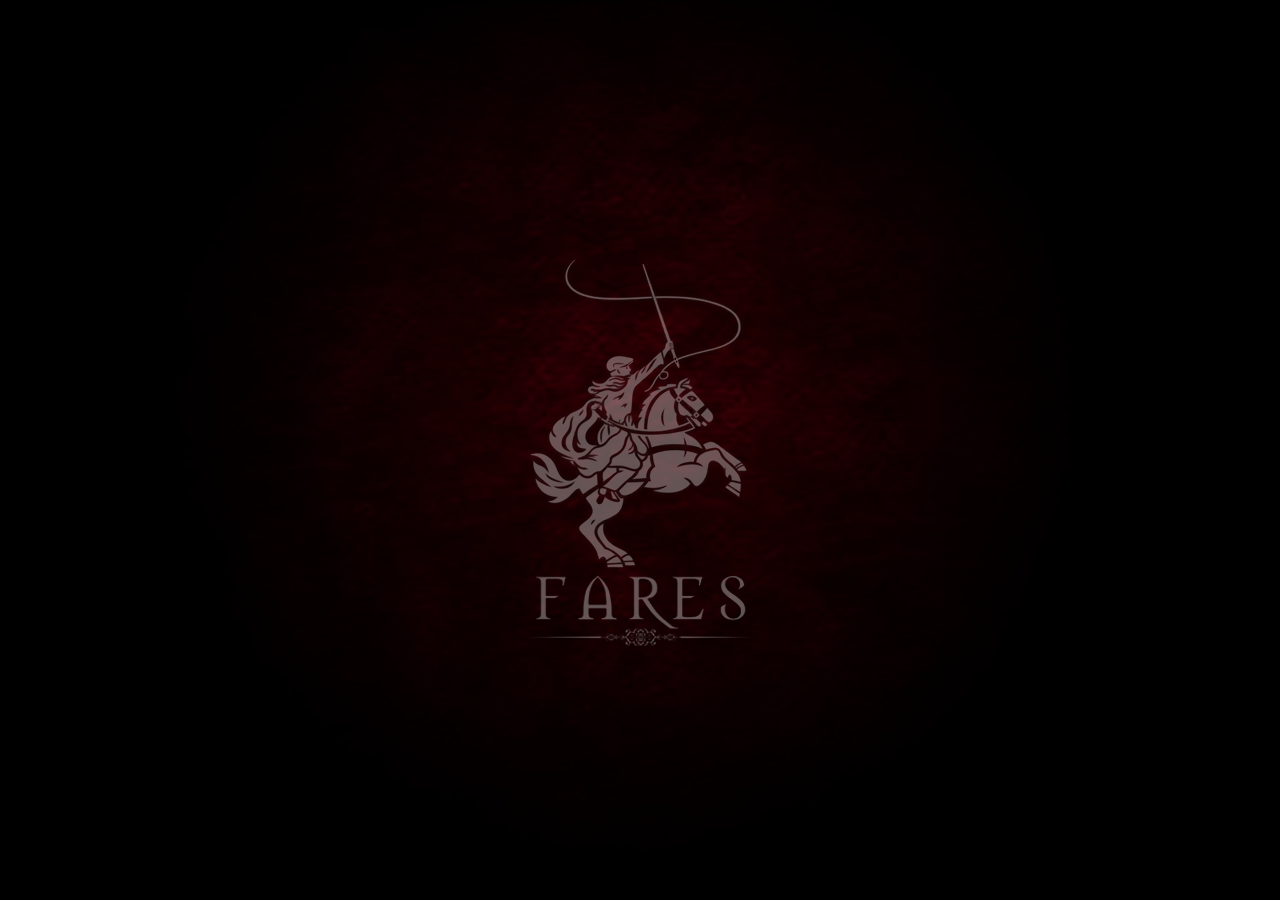
==== couture/index.html @ aa1f317e "Correct capitalization of "Collection" in navigation links for consistency" ====
<!DOCTYPE html>
<html lang="fr">
  <head>
    <meta charset="utf-8" />
    <title>Fares : Costume sur mesure</title>
    <meta
      name="description"
      content="Fares est un réseau d’artisans. Il confectionne, distribue des articles sur mesure et prêt-à-porter, moyen-haut de gamme."
    />
    <meta
      name="keywords"
      content="Fares, Costume, couture, réseau d’artisans, articles sur mesure, prêt-à-porter, moyen-haut de gamme."
    />
    <meta name="viewport" content="width=device-width, initial-scale=1.0" />

    <link rel="preload" as="image" href="assets/img/loading-1.png" />
    <link rel="preload" as="image" href="assets/img/bg.png" />
    <link href="assets/css/google.css" rel="stylesheet" type="text/css" />
    <link rel="shortcut icon" href="favicon.ico" type="image/x-icon" />
    <link rel="icon" href="favicon.ico" type="image/x-icon" />

    <!-- Feuilles des widgets tiers d'abord : styles.css est la feuille du
         site et doit pouvoir les surcharger (modales reveal responsives,
         marge du lecteur circulaire) sans jouer sur la specificite. -->
    <link rel="stylesheet" href="assets/js/reveal.css" />
    <link rel="stylesheet" href="assets/circleplayer/circle.skin/circle.player.css" />
    <link rel="stylesheet" href="assets/css/styles.css" />
    <noscript><style>html{background:#000 url("assets/img/bg.png");background-position:50% top;background-repeat:no-repeat;}.loading{display:none;}#test{opacity:1;}#magazine{opacity:1;}</style></noscript>
  </head>

  <body>
    <div class="loading">
      <img src="assets/img/loading-2.png" width="232" alt="" />
    </div>

    <div id="book-stage">
    <div id="magazine" class="centerStart">
      <div class="cover hard"></div>

      <!-- Inside of the front cover: keep it rigid when the book closes. -->
      <div id="page3" class="page page_g hard">
        <div class="ouvrir"></div>
      </div>

      <div id="page4" class="page page_d">
        <div class="dedicase">
          <p>
            “Je remercie l’équipe et les artisans, sans qui rien ne serait possible,
            dédie ce projet à mon fils Fares, à ma famille et une pensée toute
            particulière à ma mère pour son soutien moral tout au long de sa
            création”
            <br /><br />

            <div class="signature"></div>
            <span class="fawzi">Faouzi Harrazi (Directeur artistique)</span>
          </p>
        </div>
      </div>

      <div id="page5" class="page chibani"></div>

      <div id="page6" class="page sommaire">
        <div class="sommaireListe">
          <div class="titreSommaire">Sommaire</div>
          <ul>
            <li><a href="index.html#" onClick="goTo(this.id)" id="7">Fares.................................. P 2-3</a></li>
            <li><a href="index.html#" onClick="goTo(this.id)" id="9">Prêt à porter..................... P 4-5</a></li>
            <li><a href="index.html#" onClick="goTo(this.id)" id="11">Sur mesure....................... P 6-7</a></li>
            <li><a href="index.html#" onClick="goTo(this.id)" id="13">Fares couture................... P 8-11</a></li>
            <li><a href="index.html#" onClick="goTo(this.id)" id="17">Vintage couture............... P 12-13</a></li>
            <li><a href="index.html#" onClick="goTo(this.id)" id="19">Accessoires....................... P 14-15</a></li>
            <li><a href="index.html#" onClick="goTo(this.id)" id="21">Bijoux................................ P 16-17</a></li>
            <li><a href="index.html#" onClick="goTo(this.id)" id="23">Collection ......................... P 18-19</a></li>
            <li><a href="index.html#" onClick="goTo(this.id)" id="25">Collaboration................... P 20-23</a></li>
            <li><a href="index.html#" onClick="goTo(this.id)" id="29">Mariage, cérémonie......... P 24-25</a></li>
            <li><a href="index.html#" onClick="goTo(this.id)" id="31">Contact............................. P 26-27</a></li>
            <li><a href="index.html#" onClick="goTo(this.id)" id="33">Recrutement.................... P 28-29</a></li>
            <li><a href="index.html#" onClick="goTo(this.id)" id="35">C.G.V................................. P 30-47</a></li>
            <li><a href="index.html#" onClick="goTo(this.id)" id="53">Mentions légales............. P 48-49</a></li>
            <li><a href="index.html#" onClick="goTo(this.id)" id="55">Points de vente................ P 50-51</a></li>
            <li><a href="index.html#" onClick="goTo(this.id)" id="56">Facebook.......................... P 52-53</a></li>
          </ul>
        </div>
      </div>

      <div id="page7" class="page firas">
        <div class="firasIntro blanc"></div>
      </div>

      <div id="page8" class="page page_d_defaut">
        <div class="firasIntro">
          <h1 class="black">Fares</h1>

          <p>Fares est un studio de création.</p>
          <p>Il confectionne, distribue des articles sur mesure et prêt-à-porter, moyen-haut de gamme.</p>
          <p><b>Son métier est l’artisanat, son territoire celui de la création, sa référence est l’art.</b></p>
          <p>“<i  style="font-style: italic;">Nous faisons de l’artisanat un art non conventionnel.</i>”</p>
          <p>Ces collections séduiront les femmes et hommes qui au fil du temps se sont libérés et créent leur propre style, en bousculant les codes pour mieux s’approprier le vêtement, être unique.</p>
          <p>Ils laissent exprimer leur personnalité, sélectionnent les tendances mais ne subissent pas le diktat de la mode.</p>
          <p>Nous proposons également une gamme pour enfant.</p>
          <p> Des pièces d’exception sont montées par notre réseau d’artisans dans des ateliers en microcrédit.</p>
          <p>A chaque vente, une partie du bénéfice est reversée à une association caritative choisie par le client.</p>
          <p>Porter Fares évoque avant tout un état d’esprit et une image qui témoignent de votre caractère.</p>
          <div class="personnel"></div>
        </div>

        <div class="menu_ver" title="Sommaire">
          <a href="index.html#" onClick="goTo(this.id)" id="5">
            <img src="assets/img/Icone menu du livre.png" alt="Sommaire" />
          </a>
        </div>
      </div>

      <div id="page9" class="page pretAporter">
        <div class="firasIntro black"></div>
      </div>

      <div id="page10" class="page page_d_defaut">
        <div class="firasIntro black">
          <h1 class="black">Prêt à porter</h1>

          <p>Fares ne suit pas les tendances préférant se concentrer sur des produits à la fois intemporels et authentiques de qualité.</p>
          <p>Un soin particulier est apporté à la coupe des vêtements, au choix des matières et des fournitures servant à la confection des articles, leur apportant ainsi le cachet nécessaire.</p>
          <p>Les finitions faites mains confèrent le style et le charme qui distinguent nos pièces.</p>
          <p>
            Les articles sont vendus au <a data-reveal-id="show-room" class="my-button">show-room</a>,
            parmi <a data-reveal-id="nos-dist" class="my-button">nos distributeurs</a> ou
            <a data-reveal-id="sur-commande" class="my-button">sur commande</a>.
          </p>
          <p>Vous recherchez l’originalité, la vraie, celle de l’allure et de l’esprit alors vous saurez apprécier Fares à sa juste valeur.</p>
          <div class="thawek"></div>
        </div>

        <div class="menu_ver" title="Sommaire">
          <a href="index.html#" onClick="goTo(this.id)" id="5">
            <img src="assets/img/Icone menu du livre.png" alt="Sommaire" />
          </a>
        </div>
      </div>

      <div id="page11" class="page surMesur">
        <div class="firasIntro black"></div>
      </div>

      <div id="page12" class="page page_d_defaut">
        <div class="firasIntro black ligneSize14">
          <h1 class="black">Créez vos vêtements...</h1>
          <p>
            Commandez une pièce unique parmi nos autres collections
            <a data-reveal-id="sur-rendez-vous" class="my-button">sur rendez-vous</a>
            au <a data-reveal-id="show-room" class="my-button">show-room boutique</a>,
            dans <a data-reveal-id="points-ventes" class="my-button">nos points de ventes</a>
            ou <a data-reveal-id="sur-rendez-vous" class="my-button">à domicile</a>
            (uniquement en Île-de-France pour le moment), des nouveaux modèles dessinés chaque mois complètent notre catalogue.
            <br />
            Il vous est possible de participer à chaque stade de la création, selon vos envies et votre morphologie,
            silhouette, détails, doublure, boutons, initiales brodées, étoffe… Vous serez conseillés et accompagnés par le styliste.
          </p>
          <p><b>. Produits proposés</b></p>
          <p>Veste, manteau, chemise, pantalon, jupe, robe, tricot fait main…</p>
          <p><b>. Enfant</b></p>
          <p>Le plaisir d’offrir un vêtement enfant monté avec amour et passion par des couturières averties dans des ateliers en microcrédit, vous est aussi proposé.</p>
          <p><b>Délai de livraison</b></p>
          <p>2 semaines</p>
          <p><b>. Prix</b></p>
          <p>
            Selon le modèle et le tissu choisis un devis vous sera communiqué.<br />
            (Une veste été pour homme à partir de 180 €)
          </p>
          <div class="farid"></div>
        </div>

        <div class="menu_ver" title="Sommaire">
          <a href="index.html#" onClick="goTo(this.id)" id="5">
            <img src="assets/img/Icone menu du livre.png" alt="Sommaire" />
          </a>
        </div>
      </div>

      <div id="page13" class="page page13"></div>

      <div id="page14" class="page page_d_defaut">
        <div class="firasIntro black left ligneSize16">
          <h1 class="black">Fares couture</h1>

          <p>La maison Fares couture perpétue la tradition et <a data-reveal-id="grand-mesure" class="my-button">la grande mesure*</a> dans ses ateliers.</p>
          <p>Le vêtement ainsi monté est unique, inimitable et correspond à votre personnalité.</p>
          <p>Les pièces sont réalisées en partie voire entièrement à la main signées Fares couture.</p>
          <p>Pour certaines de nos créations, des tissus sortent directement de nos ateliers tisserands.</p>
          <p>L’équipe de tailleurs-coupeurs dont le savoir-faire est devenu rare et précieux, prend en charge la commande au sein de l’atelier.</p>

          <br />
          <h3 class="black">Prises de commande/Mesures</h3>
          <p>
            Elle se fait soit au show-room, à domicile, au bureau <a href="index.html#" onClick="goTo(31); return false;" class="my-button">Convenir d’un rendez-vous</a>
            ou parmi nos distributeurs pour <a data-reveal-id="grand-mesure" class="my-button">la grande mesure*</a>
            ou au show-room pour <a data-reveal-id="demi-mesure" class="my-button">la demi-mesure*</a>
            et <a data-reveal-id="petit-mesure" class="my-button">la petite mesure*.</a>
          </p>
          <p>Le patronage de chaque client est soigneusement conservé dans nos archives.</p>

          <br />
          <p>
            <b>Veuillez tourner la page, vous découvrirez notre qualité et savoir-faire…</b>
            <img src="assets/img/fleche.png" style="float:right; margin-right:145px" alt="" />
          </p>
          <br />
          <p><b>* Définition</b></p>
          <br />
          <div class="kayat"></div>

          <div id="popup">
            <span class="button b-close"><span>X</span></span>
            <h3>La grande mesure (le bespoke)</h3>
            <p>Les connaisseurs voient dans le bespoke un idéal technique et esthétique, dans la mesure où l’apiéceur expérimenté (l’artisan auquel le coupeur confie la réalisation de la veste) passe au bas mot 50 heures de travail sur une seule pièce. Il piquera à la main des milliers de points, utilisera une dizaine de matières uniques (dont le crin de cheval), et se servira d’un lourd fer à repasser pour donner forme au costume.</p>
            <p>Son travail, entièrement réalisé à la main, vous permettra de disposer d’un costume unique, pérenne, réalisé grâce à l’énergie et à la patience d’un dépositaire d’un artisanat d’art rare et précieux.</p>
            <p>A la différence de la demi-mesure, le tailleur grande mesure dessine un patron ad hoc pour son client. Ce patronage est unique et permet la prise en compte de l’ensemble des particularités morphologiques de ce dernier. Après que le tissu aura été découpé selon les lignes du patron, un nouvel essayage est nécessaire, chaque tissu « tombant » différemment, selon son poids et ses propriétés.</p>
          </div>

          <div id="popup1">
            <span class="button b-close"><span>X</span></span>
            <h3>La demi-mesure</h3>
            <p>Les tailleurs utilisent un patron préexistant qui est modifié afin de correspondre aux mensurations du client. Ce patron est ensuite fourni à l’atelier qui réalise un costume de façon industrielle. Les finitions peuvent être réalisées à la main ou à la machine.</p>
          </div>

          <div id="popup2">
            <span class="button b-close"><span>X</span></span>
            <h3>La petite mesure</h3>
            <p>Les tailleurs proposant des services de petite mesure utilisent un patron prédéfini qu’ils ajustent aux mensurations de leur client, à l’instar de la demi-mesure industrielle. Seul le processus de fabrication diffère, puisque la petite mesure implique une réalisation entièrement artisanale.</p>
          </div>
        </div>

        <div class="menu_ver" title="Sommaire">
          <a href="index.html#" onClick="goTo(this.id)" id="5">
            <img src="assets/img/Icone menu du livre.png" alt="Sommaire" />
          </a>
        </div>
      </div>

      <div id="page15" class="page page_g_defaut">
        <div class="firasIntro black left ligneSize14">
          <h1 class="black">Qualité</h1>
          <p>Fares couture est en quête perpétuelle dans l’amélioration du montage de qualité et dans la recherche des coupes.</p>
          <p>Elle sélectionne des étoffes issues des meilleurs tisserands, Dormeuil, Ermenegildo Zegna, Loro Piana, Holland and Cherry…</p>
          <p>Votre pièce à manche (veste et manteau) sur mesure est montée selon les méthodes artisanales des tailleurs traditionnels.</p>
          <p>Nous utilisons la technique de l’entoilage, elle permet de renforcer certaines parties du vêtement.</p>
          <p>Elle garantit une tenue et un tombé impeccable et vous assure une longévité incomparable.</p>
          <p>Avec ses épaisseurs indépendantes, l’article résiste mieux aux nettoyages et aux usures du temps.</p>
          <h3 class="black">Produits proposés</h3>
          <p>Costume sur mesure, veste, manteau, chemise, pantalon, jupe, tailleur pour femme…</p>
          <h3 class="black">Délai de livraison</h3>
          <p>2 semaines</p>
          <h3 class="black">Prix</h3>
          <p>
            Selon le modèle et le tissu choisis un devis vous sera communiqué.<br />
            (Un costume à partir de 750 euros…)
          </p>
          <h3 class="black">Services après vente</h3>
          <p>En cas de changement de taille, les retouches nécessaires peuvent être apportées.</p>
          <div class="logomarque"></div>
        </div>

        <div class="menu_ver_droite">
          <a href="index.html#" onClick="goTo(this.id)" id="5">
            <img src="assets/img/Icone menu du livre.png" alt="Sommaire" />
          </a>
        </div>
      </div>

      <div id="page16" class="page page16"></div>

			<div id="page17" class="page frip1">
</div>
			<div id="page18" class="page page_d_defaut">
				<div class="firasIntro black  ligneSize16">
					<h1 class="black">Vintage Couture</h1><br>
					<p>Fares couture distribue une ligne de vêtements et accessoires vintages sélectionnés avec soin, nettoyés et dont l’intérieur est enièrement refait à neuf, destinée à une clientèle pointilleuse et avertie.</p>
					<p>Un service de retouches vintage vous est offert, l’article est recousu à vos mesures.</p>
					<p>Laissez-vous donc charmez par notre ligne de collection Vintage couture qui apportera du caractère à votre style vestimentaire.</p><br/>
                    <img src="assets/img/caractere.png" width="120" height="70" align="right">
				</div>
								  <div class="menu_ver" title='Sommaire'><a href="index.html#" onClick="goTo(this.id)" id="5" ><img src="assets/img/Icone menu du livre.png"></a></div>

			</div>

			<div id="page19" class="page page_g_defaut">
				<div class="firasIntro black  ligneSize16">
					<h1 class="black">Accessoires</h1>
					<p>Un service de commandes personnalisées pour accessoires est aussi à la disposition des clients répondant aux envies et aux besoins du quotidien. </p>
					<p><b>. Qualité</b> </p>
					<p>Un soin particulier est apporté à la coupe, au choix des matières et des fournitures servant à la confection des articles. </p>
					
					<p><b>. Prise de la commande</b></p>

					<P> Sur rendez-vous au <a data-reveal-id="show-room" class="my-button" >show-room</a> ou parmis <a data-reveal-id="nos-dist" class="my-button" >nos distributeurs.</a></P>
					<p><b>.Produits proposés</b></p>
					<P> Besace, sac à main, serviette, porte document, housse de pcrtable....</P>
					<p><b>Délai de livraison </b></p>
					<P> 2 semaines</P>
					<p><b> . Prix </b></p>
					<P>Selon le modèle et les matières choisies un devis vous sera communiqué.<br>
(Une besace en cuir à partir de 120 euros…)</P>
					<div class="tabea"></div>
				</div>

			</div>
			<div id="page20" class="page page19 ">
            				  <div class="menu_ver" title='Sommaire'><a href="index.html#" onClick="goTo(this.id)" id="5" ><img src="assets/img/Icone menu du livre.png"></a></div>

            </div>
			
			<div id="page21" class="page page21">

            </div>
			<div id="page22" class="page page_d_defaut">
				<div class="firasIntro black  ligneSize16">
					<h1 class="black">Bijoux</h1>
					<p>Un service de commandes personnalisé est aussi à la disposition des clients.  </p>
					<p><b>. Qualité</b> </p>
					<p>Ils sont montés par des artisans passionnés et expérimentés...<br> Un certificat d’authentification est délivré. </p>
					<p><b>. Prise de la commande</b></p>
					<P><a href="index.html#" onClick="goTo(31); return false;" class="my-button">Convenir d’un rendez-vous</a></P>
					<p><b>.Produits proposés</b></p>
					<P> Collier, bracelet, bague, boucle d’oreille, pendentif, broche, boutons de manchette...</P>
					<p><b>Délai de livraison </b></p>
					<P> 2 à 3 semaines</P>
					<p><b> . Prix </b></p>
					<P>Selon le modèle un devis vous sera communiqué</P>
					<div class="rafiaa"></div>
				</div>
				<div class="menu_ver" title='Sommaire'><a href="index.html#" onClick="goTo(this.id)" id="5" ><img src="assets/img/Icone menu du livre.png"></a></div>

			</div>
			<div id="page23" class="page page23"></div>		
			<div id="page24" class="page page_d_defaut">
				<div class="firasIntro black imageCommande">
					<div class="jcarousel-wrapper">
		                <div class="jcarousel">
		                    <ul>
		                    	<li>
		                        	<div class="view view-first">
				                        <img src="assets/catalogue/4s.jpg" class="imageorigine"  width="339" height="512" alt="">
				                        <img src="assets/catalogue/4.jpg" class="imagehover" width="339" height="512" alt="">
					                    <div class="mask">
					                        <a  data-reveal-id="commande" class="my-button info" data-id='REF : M.D.C.001<br>
												Manteau droit : 3 boutons à patte invisible, 100% laine<br>
												Couleurs disponibles : Prince de Galles gris, uni beige, bleu nuit et noir<br>
												Taille : de 6 à 10 ans <br>
												Prix : 80 euros (100 euros sur mesure)<br>
												Mode de paiement : contre remboursement par la poste
												'>
					                        Commander l'article
					                        </a>
					                    </div>
					                </div>
		                    	</li>
		                    	<li>
		                        	<div class="view view-first">
				                        <img src="assets/catalogue/5s.jpg" class="imageorigine"  width="339" height="512" alt="">
				                        <img src="assets/catalogue/5.jpg" class="imagehover" width="339" height="512" alt="">
					                    <div class="mask">
					                        <a  data-reveal-id="commande" class="my-button info" data-id='REF : T.001<br>
												Blouza djerbienne : tunique 100% lin<br>
												Couleurs disponibles : kaki, beige, noir, blanc<br>
												Taille : de 6 à 10 ans <br>
												Prix : 20 euros (30 euros sur mesure)<br>
												Mode de paiement : contre remboursement par la poste
												'>
					                        Commander l'article
					                        </a>
					                    </div>
					                </div>
		                    	</li>
		                    	<li>
		                        	<div class="view view-first">
				                        <img src="assets/catalogue/6s.jpg" class="imageorigine"  width="339" height="512" alt="">
				                        <img src="assets/catalogue/6.jpg" class="imagehover" width="339" height="512" alt="">
					                    <div class="mask">
					                        <a  data-reveal-id="commande" class="my-button info" data-id='REF : T.001<br>
												Blouza djerbienne : tunique 100% lin<br>
												Couleurs disponibles : kaki, beige, noir, blanc<br>
												Taille : de 6 à 10 ans <br>
												Prix : 20 euros (30 euros sur mesure)<br>
												Mode de paiement : contre remboursement par la poste
												'>
					                        Commander l'article
					                        </a>
					                    </div>
					                </div>
		                    	</li>
		                    	<li>
		                        	<div class="view view-first">
				                        <img src="assets/catalogue/7s.jpg" class="imageorigine"  width="339" height="512" alt="">
				                        <img src="assets/catalogue/7.jpg" class="imagehover" width="339" height="512" alt="">
					                    <div class="mask">
					                        <a  data-reveal-id="commande" class="my-button info" data-id='REF : T.001<br>
												Blouza djerbienne : tunique 100% lin<br>
												Couleurs disponibles : kaki, beige, noir, blanc<br>
												Taille : XS, S, M, L, XL<br>
												Prix : 40 euros (50 euros <a href="https://farescouture.com/fares-boutique/prise-de-mesure-haut-homme/">sur mesure</a>)<br>
												Mode de paiement : contre remboursement par la poste
												'>
					                        Commander l'article
					                        </a>
					                    </div>
					                </div>
		                    	</li>
		                    	<li>
		                        	<div class="view view-first">
				                        <img src="assets/catalogue/8s.jpg" class="imageorigine"  width="339" height="512" alt="">
				                        <img src="assets/catalogue/8.jpg" class="imagehover" width="339" height="512" alt="">
					                    <div class="mask">
					                        <a  data-reveal-id="commande" class="my-button info" data-id='REF : T.001<br>
												Blouza djerbienne : tunique 100% lin<br>
												Couleurs disponibles : kaki, beige, noir, blanc<br>
												Taille : XS, S, M, L, XL<br>
												Prix : 40 euros (50 euros sur mesure)<br>
												Mode de paiement : contre remboursement par la poste
												'>
					                        Commander l'article
					                        </a>
					                    </div>
					                </div>
		                    	</li>
		                    	<li>
		                        	<div class="view view-first">
				                        <img src="assets/catalogue/9s.jpg" class="imageorigine"  width="339" height="512" alt="">
				                        <img src="assets/catalogue/9.jpg" class="imagehover" width="339" height="512" alt="">
					                    <div class="mask">
					                        <a  data-reveal-id="commande" class="my-button info" data-id='REF : IM.L.001<br>
												Trench-coat: 6 boutons, deux poches, gabardine 100% coton, finitions mains<br>
												Couleur disponible : Bleu nuit<br>
												Taille : 44, 46, 48, 52<br>
												Prix : 450 euros (500 euros sur mesure)<br>
												Mode de paiement : contre remboursement par la poste
												'>
					                        Commander l'article
					                        </a>
					                    </div>
					                </div>
		                    	</li>
		                    	<li>
		                        	<div class="view view-first">
				                        <img src="assets/catalogue/10s.jpg" class="imageorigine"  width="339" height="512" alt="">
				                        <img src="assets/catalogue/10.jpg" class="imagehover" width="339" height="512" alt="">
					                    <div class="mask">
					                        <a  data-reveal-id="commande" class="my-button info" data-id='REF : IM.L.001<br>
												Trench-coat: 6 boutons, deux poches, gabardine 100% coton, finitions mains<br>
												Couleur disponible : Bleu nuit<br>
												Taille : 44, 46, 48, 52<br>
												Prix : 450 euros (500 euros sur mesure)<br>
												Mode de paiement : contre remboursement par la poste
												'>
					                        Commander l'article
					                        </a>
					                    </div>
					                </div>
		                    	</li>
		                    	<li>
		                        	<div class="view view-first">
				                        <img src="assets/catalogue/11s.jpg" class="imageorigine"  width="339" height="512" alt="">
				                        <img src="assets/catalogue/11.jpg" class="imagehover" width="339" height="512" alt="">
					                    <div class="mask">
					                        <a  data-reveal-id="commande" class="my-button info" data-id='REF : M.M-L.G .O.C.001<br>
												Manteau croisé: 8 boutons, col tailleur, 100% laine, finitions mains<br>
												Couleurs disponibles : bleu nuit, noir<br>
												Taille : 44, 46, 48, 52<br>
												Prix : 600 euros (650 euros sur mesure)<br>
												Mode de paiement : contre remboursement par la poste
												'>
					                        Commander l'article
					                        </a>
					                    </div>
					                </div>
		                    	</li>
		                    	<li>
		                        	<div class="view view-first">
				                        <img src="assets/catalogue/12s.jpg" class="imageorigine"  width="339" height="512" alt="">
				                        <img src="assets/catalogue/12.jpg" class="imagehover" width="339" height="512" alt="">
					                    <div class="mask">
					                        <a  data-reveal-id="commande" class="my-button info" data-id='REF : M.M-L.G .O.C.001<br>
												Manteau croisé: 8 boutons, col tailleur, 100% laine, finitions mains<br>
												Couleurs disponibles : bleu nuit, noir<br>
												Taille : 44, 46, 48, 52<br>
												Prix : 600 euros (650 euros sur mesure)<br>
												Mode de paiement : contre remboursement par la poste
												'>
					                        Commander l'article
					                        </a>
					                    </div>
					                </div>
		                    	</li>
		                    	<li>
		                        	<div class="view view-first">
				                        <img src="assets/catalogue/13s.jpg" class="imageorigine"  width="339" height="512" alt="">
				                        <img src="assets/catalogue/13.jpg" class="imagehover" width="339" height="512" alt="">
					                    <div class="mask">
					                        <a  data-reveal-id="commande" class="my-button info" data-id='REF : M.M-L.G .O.C.001<br>
												Manteau croisé: 8 boutons, col tailleur, 100% laine, finitions mains<br>
												Couleurs disponibles : bleu nuit, noir<br>
												Taille : 44, 46, 48, 52<br>
												Prix : 600 euros (650 euros sur mesure)<br>
												Mode de paiement : contre remboursement par la poste
												'>
					                        Commander l'article
					                        </a>
					                    </div>
					                </div>
		                    	</li>
		                    	<li>
		                        	<div class="view view-first">
				                        <img src="assets/catalogue/14s.jpg" class="imageorigine"  width="339" height="512" alt="">
				                        <img src="assets/catalogue/14.jpg" class="imagehover" width="339" height="512" alt="">
					                    <div class="mask">
					                        <a  data-reveal-id="commande" class="my-button info" data-id='REF : IM.L.002<br>
												Trench-coat: Gabardine 100% coton<br>
												Couleur disponible : Prince de Galles gris<br>
												Taille : 48, pièce unique (fripe couture)<br>
												Prix : 150 euros (200 euros sur mesure)<br>
												Mode de paiement : contre remboursement par la poste
												'>
					                        Commander l'article
					                        </a>
					                    </div>
					                </div>
		                    	</li>
		                    	<li>
		                        	<div class="view view-first">
				                        <img src="assets/catalogue/15s.jpg" class="imageorigine"  width="339" height="512" alt="">
				                        <img src="assets/catalogue/15.jpg" class="imagehover" width="339" height="512" alt="">
					                    <div class="mask">
					                        <a  data-reveal-id="commande" class="my-button info" data-id='REF : IM.L.002<br>
												Trench-coat: Gabardine 100% coton<br>
												Couleur disponible : Prince de Galles gris<br>
												Taille : 48, pièce unique (fripe couture)<br>
												Prix : 150 euros (200 euros sur mesure)<br>
												Mode de paiement : contre remboursement par la poste
												'>
					                        Commander l'article
					                        </a>
					                    </div>
					                </div>
		                    	</li>
		                    	<li>
		                        	<div class="view view-first">
				                        <img src="assets/catalogue/16s.jpg" class="imageorigine"  width="339" height="512" alt="">
				                        <img src="assets/catalogue/16.jpg" class="imagehover" width="339" height="512" alt="">
					                    <div class="mask">
					                        <a  data-reveal-id="commande" class="my-button info" data-id='REF : M.M-L.G .O.CR.001<br>
												Manteau croisé: 12 boutons, pli creux dos  patte boutonnée, 100% laine, finitions mains<br>
												Couleurs disponibles : bleu nuit, noir<br>
												Taille : 44, 46, 48, 52<br>
												Prix : 600 euros (650 euros sur mesure)<br>
												Mode de paiement : contre remboursement par la poste<br>
												'>
					                        Commander l'article
					                        </a>
					                    </div>
					                </div>
		                    	</li>
		                    	<li>
		                        	<div class="view view-first">
				                        <img src="assets/catalogue/17s.jpg" class="imageorigine"  width="339" height="512" alt="">
				                        <img src="assets/catalogue/17.jpg" class="imagehover" width="339" height="512" alt="">
					                    <div class="mask">
					                        <a  data-reveal-id="commande" class="my-button info" data-id='REF : M.M-L.G .O.CR.001<br>
												Manteau croisé: 12 boutons, pli creux dos  patte boutonnée, 100% laine, finitions mains<br>
												Couleurs disponibles : bleu nuit, noir<br>
												Taille : 44, 46, 48, 52<br>
												Prix : 600 euros (650 euros sur mesure)<br>
												Mode de paiement : contre remboursement par la poste
												'>
					                        Commander l'article
					                        </a>
					                    </div>
					                </div>
		                    	</li>
		                    	<li>
		                        	<div class="view view-first">
				                        <img src="assets/catalogue/18s.jpg" class="imageorigine"  width="339" height="512" alt="">
				                        <img src="assets/catalogue/18.jpg" class="imagehover" width="339" height="512" alt="">
					                    <div class="mask">
					                        <a  data-reveal-id="commande" class="my-button info" data-id='REF : M.M-L.G .O.CR.001<br>
												Manteau croisé: 12 boutons, pli creux dos  patte boutonnée, 100% laine, finitions mains<br>
												Couleurs disponibles : bleu nuit, noir<br>
												Taille : 44, 46, 48, 52<br>
												Prix : 600 euros (650 euros sur mesure)<br>
												Mode de paiement : contre remboursement par la poste
												'>
					                        Commander l'article
					                        </a>
					                    </div>
					                </div>
		                    	</li>
		                    	<li>
		                        	<div class="view view-first">
				                        <img src="assets/catalogue/19s.jpg" class="imageorigine"  width="339" height="512" alt="">
				                        <img src="assets/catalogue/19.jpg" class="imagehover" width="339" height="512" alt="">
					                    <div class="mask">
					                        <a  data-reveal-id="commande" class="my-button info" data-id='REF : IM.R.001<br>
												Manteau droit réversible : 4 boutons à patte invisible, gabardine 100% coton et 100% laine<br>
												Couleur : gabardine beige, chevron beige<br>
												Taille : 48, pièce unique (fripe couture)<br>
												Prix : 200 euros (250 euros sur mesure)<br>
												Mode de paiement : contre remboursement par la poste
												'>
					                        Commander l'article
					                        </a>
					                    </div>
					                </div>
		                    	</li>
		                    	<li>
		                        	<div class="view view-first">
				                        <img src="assets/catalogue/20s.jpg" class="imageorigine"  width="339" height="512" alt="">
				                        <img src="assets/catalogue/20.jpg" class="imagehover" width="339" height="512" alt="">
					                    <div class="mask">
					                        <a  data-reveal-id="commande" class="my-button info" data-id='REF : IM.R.001<br>
												Manteau droit réversible : 4 boutons à patte invisible, gabardine 100% coton et 100% laine<br>
												Couleur : gabardine beige, chevron beige<br>
												Taille : 48, pièce unique (fripe couture)<br>
												Prix : 200 euros (250 euros sur mesure)<br>
												Mode de paiement : contre remboursement par la poste
												'>
					                        Commander l'article
					                        </a>
					                    </div>
					                </div>
		                    	</li>
		                    	<li>
		                        	<div class="view view-first">
				                        <img src="assets/catalogue/21s.jpg" class="imageorigine"  width="339" height="512" alt="">
				                        <img src="assets/catalogue/21.jpg" class="imagehover" width="339" height="512" alt="">
					                    <div class="mask">
					                        <a  data-reveal-id="commande" class="my-button info" data-id='REF : IM.R.001<br>
												Manteau droit réversible : 4 boutons à patte invisible, gabardine 100% coton et 100% laine<br>
												Couleur : gabardine beige, chevron beige<br>
												Taille : 48, pièce unique (fripe couture)<br>
												Prix : 200 euros (250 euros sur mesure)<br>
												Mode de paiement : contre remboursement par la poste
												'>
					                        Commander l'article
					                        </a>
					                    </div>
					                </div>
		                    	</li>
		                    	<li>
		                        	<div class="view view-first">
				                        <img src="assets/catalogue/22s.jpg" class="imageorigine"  width="339" height="512" alt="">
				                        <img src="assets/catalogue/22.jpg" class="imagehover" width="339" height="512" alt="">
					                    <div class="mask">
					                        <a  data-reveal-id="commande" class="my-button info" data-id='REF : M.M-L.G .O.CR.002<br>
												Manteau droit : 4 boutons à patte invisible, 2 plis creux dos, 100% laine, finitions mains<br>
												Couleurs disponibles : chevron marron, noir uni <br>
												Taille : 44, 46, 48, 52<br>
												Prix : 600 euros (650 euros sur mesure)<br>
												Mode de paiement : contre remboursement par la poste
												'>
					                        Commander l'article
					                        </a>
					                    </div>
					                </div>
		                    	</li>
		                    	<li>
		                        	<div class="view view-first">
				                        <img src="assets/catalogue/23s.jpg" class="imageorigine"  width="339" height="512" alt="">
				                        <img src="assets/catalogue/23.jpg" class="imagehover" width="339" height="512" alt="">
					                    <div class="mask">
					                        <a  data-reveal-id="commande" class="my-button info" data-id='REF : M.M-L.G .O.CR.002<br>
												Manteau droit : 4 boutons à patte invisible, 2 plis creux dos, 100% laine, finitions mains<br>
												Couleurs disponibles : chevron marron, noir uni <br>
												Taille : 44, 46, 48, 52<br>
												Prix : 600 euros (650 euros sur mesure)<br>
												Mode de paiement : contre remboursement par la poste
												'>
					                        Commander l'article
					                        </a>
					                    </div>
					                </div>
		                    	</li>

		                    	
		                    </ul>
		                </div>
		                <a href="index.html#" class="jcarousel-control-prev">&lsaquo;</a>
		                <a href="index.html#" class="jcarousel-control-next">&rsaquo;</a>
		                <p class="jcarousel-pagination"></p>
		                
	            </div>
				</div>
				
				  <div class="menu_ver" title='Sommaire'><a href="index.html#" onClick="goTo(this.id)" id="5" ><img src="assets/img/Icone menu du livre.png"></a></div>

			</div>
			<div id="page25" class="page page25">

            </div>
			<div id="page26" class="page page_d_defaut">
				<div class="firasIntro black  ligneSize16">
					<h1 class="black">Collaborations Paticulirères</h1><br>
					<p><b>. Offre particulière :</b> </p>
					<p>Un modèle de pret-à-porter vous fait réver, faite nous parvenir la photo nous l'adapterons à vos mesures et au tissu de votre choix... </p>
					<p>Devenez votre propre créateur, faite nous part de toutes les suggestions de vos envies, nous les satisferons...  </p>
					<p><b>. Offre aux lycéens et aux étudiants boursiers :</b> </p>
					<p> Fares s’engage à les accompagner en proposant des prestations adaptées à leur budget.</p>
					<p> A l'occasion d'un stage ou d'un premier emploi, d'une soutenance ou encore d'un gala de fin d'année, il est primordial que l'apparence des éléves soit en accord avec eux-mêmes mais aussi avec l'environnement professionnel dans lequel ils évoluent.</p>
					<p><b>. Offre aux entreprises :</b> </p>
					<p>Nous proposons nos services aux comités d'entreprises. </p>
					<p>De la PME en passant par les entreprises internationales, des sessions de
					prises de mesure peuvent être organisées dans les locaux des différentes
					entreprises, permettant ainsi aux salariés de pouvoir bénéficier d'un service
					de qualité sur leur lieu de travail. </p>
					<p><b> <a data-reveal-id="principe" class="my-button" >Principe de fonctionnement...</a></b> </p>
				</div>
                                                				<div class="menu_ver" title='Sommaire'><a href="index.html#" onClick="goTo(this.id)" id="5" ><img src="assets/img/Icone menu du livre.png"></a></div>

			</div>
			<div id="page27" class="page page_g_defaut">
				<div class="firasIntro black  ligneSize16">
					<h1 class="black">Collaborations Professionnelles</h1><br>
					<p><b>Trois formes de collaboration, vous sont proposées :</b> </p><br>
					<p><b>En sous-traitance :</b> </p>
					<p>Le donneur d’ordre fournit les matières premières, les accessoires, l’échantillon, le patronage. L’atelier prend en charge le tracé, la coupe, le montage, la finition, l’habillage et l’emballage.</p>
					<p><b>En co-traitance :</b> </p>
					<p>Le client remet l’échantillon accompagné du dossier technique, Fares assure le sourcing des matières ainsi que toutes les autre étapes nécessaires à la conception de l’article.</p>
					<p>Satisfait du travail, le client confirme sa commande par une avance de payement dont les termes sont à négocier.</p>
					<p><b>.En produit fini :</b> </p>
					<p>Le studio étudie vos besoins en création ensuite dessine et conçoit une collection unique appropriée à la demande de vos clients et mettre ainsi toutes les chances de votre côté.</p>

				</div>

			</div>
			<div id="page28" class="page page_d_defaut">
				<div class="firasIntro black  ligneSize16">
					<h1 class="black">Offre distributeur :</h1><br>
					<p>Fares répond aux attentes du marché, un renouvellement fréquent et pertinent de modèles  intemporels de qualité lisibles aux yeux des clients est effectué chaque mois.</p>
					<p>On vous livre une collection exclusive fidèle à l’esprit de votre boutique, vous distinguant ainsi de vos concurrents.</p>
					<p>Un service sur mesure esr à votre service pour le client amateur de la pièce unique.</p>
					<p>Le but de Fares est de contribuer au succès de votre marque comme de votre boutique en l’accompagnant tout au long de son développement.</p>
					<p><b>. Contact</b></p>
					<p>Vous désirez collaborer en tant que donneur d’ordre ou distribuer nos articles alors n’hésitez pas à <h3 class="black"><a href="index.html#" class="my-button" onClick="goTo(this.id)" id="31">nous contacter</a></h3>.</p>
					<p><b>. Autres :</b></p>
					<p>Toutes autres suggestions de collaboration est la bienvenue.</p>
				</div>
                                                				<div class="menu_ver" title='Sommaire'><a href="index.html#" onClick="goTo(this.id)" id="5" ><img src="assets/img/Icone menu du livre.png"></a></div>

			</div>
			<div id="page29" class="page page17">

			</div>
			<div id="page30" class="page page_d_defaut">
				<div class="firasIntro black left ligneSize14">
							<h1 class="black">Mariage - Cérémonie</h1>
							<p>Notre maison se fera un plaisir de vous accompagner durant cet heureux évènement.</p>

							<p>Vous pouvez vous rendre à <a data-reveal-id="show-room" class="my-button">notre show room</a>, chez <a data-reveal-id="nos-dist" class="my-button" >nos distrubuteurs</a> ou <a data-reveal-id="sur-commande" class="my-button">bien à domicile</a> afin de bénéficier de conseils et services personnalisés.</p>
							<p>Fares se propose d'harmoniser votre tenue avec la robe de la mariée en reprenant des éléments, des détails, les couleurs par le gilet, l'ascott.</p>
							<p>Nous pouvons également créer les tenues des deux mariés à partir d'un thème, d'un lieu ou selon que l'événement soit formel ou amical, traditionnel ou original.</p>
							
							<h3 class="black">Produits proposés</h3>
							<p>Costume, queue de pie, robe de mariée, robe de soirée, tenue traditionnelle...</p>
							<h3 class="black">Délai de livraison </h3>
							<p> 3 semaines</p>	
							<h3 class="black">Prix</h3>
							<p>Selon le modèle et le tissu choisis un devis vous sera communiqué <br> (Le costume à partir de 350 euros…) </p>	<br>						

					<div class="kaled"></div>
				</div>
                                                				<div class="menu_ver" title='Sommaire'><a href="index.html#" onClick="goTo(this.id)" id="5" ><img src="assets/img/Icone menu du livre.png"></a></div>

			</div>

			<div id="page31" class="page page31">

            </div>
			<div id="page32" class="page page_d_defaut">
				<div class="firasIntro black  ligneSize16">
					<h1 class="black">Contact</h1>
					<div><span id="contactErreur"></span></div>
					<form>
						
					<div id='radioForm' class="formGroupContact">
						<div class="radioBox"><input type="radio" name="typeContact" value="par" checked> Particulier</div>
						<div class="radioBox"><input type="radio" name="typeContact" value="pro" > Professionel (<a data-reveal-id="presentationPro" class="my-button">présentation</a>)</div>
						
						<div class="clear"></div>
					</div>
					<div id='selectForm' class="formGroupContact">
						<div class="labelBox"><span>Type </span></div>
						<div class="inputBox">
							<select id='typePro'>
							  <option value="Presse">Presse</option>
							  <option value="Acheteur">Acheteur</option>
							  <option value="Multimarques">Multimarques</option>
							  <option value="Distributeur">Distributeur</option>
							  <option value="DonneurOrdre">Donneur d’ordre</option>
							  <option value="Fournisseur">Fournisseur</option>
							  <option value="Autres">Autres</option>
							</select>
						</div>
						<div class="clear"></div>
					</div>
					<div class="formGroupContact" id='raisonSocial'>
						<div class="labelBox"><span>Raison social </span></div>
						<div class="inputBox"><input type="text" id='raison'></div>
						<div class="clear"></div>
					</div>
					<div class="formGroupContact" id='formNom' >
						<div class="labelBox"><span>Nom </span></div>
						<div class="inputBox"><input type="text" id='nomContact' ></div>
						<div class="clear"></div>
					</div>
					<div class="formGroupContact" id='formPrenom' >
						<div class="labelBox"><span>Prenom </span></div>
						<div class="inputBox"><input type="text" id='prenomContact' ></div>
						<div class="clear"></div>
					</div>
					<div class="formGroupContact">
						<div class="labelBox"><span>Email </span></div>
						<div class="inputBox"><input type="text" id='emailContact' ></div>
						<div class="clear"></div>
					</div>
					<div class="formGroupContact">
						<div class="labelBox"><span>Tel </span></div>
						<div class="inputBox"><input type="text" id='telContact' ></div>
						<div class="clear"></div>
					</div>
					<div class="formGroupContact">
						<div class="labelBox"><span>Adresse </span></div>
						<div class="inputBox"><input type="text" id='adresseContact' ></div>
						<div class="clear"></div>
					</div>
					<div class="formGroupContact">
						<div class="labelBox"><span>Pays </span></div>
						<div class="inputBox"><input type="text" id='paysContact' ></div>
						<div class="clear"></div>
					</div>
                    <div class="formGroupContact">
						<div class="labelBox"><span>Document </span></div>
						<div class="inputBox"> <input type="file" id="file_attach"  name="file_attach"/></div>
						<div class="clear"></div>
					</div>
					<div class="formGroupContact">
						<div class="labelBox"><span>Message </span></div>
						<div class="inputBox"><textarea rows="3" cols="10"  id='messageContact' ></textarea></div>
						<div class="clear"></div>
					</div>
	

					<div class="formGroup">
                      <button type="button" id="FormSenderContact" class="btn btn-default btn-dark">envoyer</button>

<!--						<div id='FormSenderContact' class="btnsend">ENVOYER</div>
-->					</div>
	
					  
					</form>
                    

				</div>
                                                				<div class="menu_ver" title='Sommaire'><a href="index.html#" onClick="goTo(this.id)" id="5" ><img src="assets/img/Icone menu du livre.png"></a></div>

			</div>

			<div id="page33" class="page page33">
</div>
			<div id="page34" class="page page_d_defaut">
				<div class="firasIntro black  ligneSize16">

					<h1 class="black">Recrutement</h1>
					<div><span id="recrutementErreur"></span></div>
					<form>
						
					<div id='radioFormRecrut' class="formGroupContact">
						<div class="radioBox"><input type="radio" name="type" id="type" value="artisant" checked> Artisant</div>
						<div class="radioBox"><input type="radio" name="type" id="type" value="autre" > Autre</div>
						<div class="radioBox"><input type="radio" name="type" id="type" value="vdi" > <a data-reveal-id="vdi" class="my-button">VDI </a></div>
						
						<div class="clear"></div>
					</div>

					<div class="formGroupContact"  >
						<div class="labelBox"><span>Nom </span></div>
						<div class="inputBox"><input id="nom" type="text" ></div>
						<div class="clear"></div>
					</div>
					<div class="formGroupContact"  >
						<div class="labelBox"><span>Prenom </span></div>
						<div class="inputBox"><input id="prenom" type="text" ></div>
						<div class="clear"></div>
					</div>
					<div class="formGroupContact">
						<div class="labelBox"><span>Email </span></div>
						<div class="inputBox"><input id="email"  type="text" ></div>
						<div class="clear"></div>
					</div>
					<div class="formGroupContact">
						<div class="labelBox"><span>Tel </span></div>
						<div class="inputBox"><input id="tel" type="text" ></div>
						<div class="clear"></div>
					</div>
					<div class="formGroupContact">
						<div class="labelBox"><span>Pays </span></div>
						<div class="inputBox"><input id="pays" type="text" ></div>
						<div class="clear"></div>
					</div>
					<div class="formGroupContact">
						<div class="labelBox"><span>Message </span></div>
						<div class="inputBox"><textarea id="message" rows="3" cols="10"  ></textarea></div>
						<div class="clear"></div>
					</div>
	

					<div class="formGroup">
						<div id='FormSenderRecrutement' class="btnsend">ENVOYER</div>
					</div>
	
					  
					</form>

				</div>
                                                				<div class="menu_ver" title='Sommaire'><a href="index.html#" onClick="goTo(this.id)" id="5" ><img src="assets/img/Icone menu du livre.png"></a></div>

			</div>

			<div id="page35" class="page page35">
</div>
			<div id="page36" class="page page_d_defaut">
				<div class="firasIntro black  ligneSize16 cgv">
					<h1 class="black">Conditions générales de vente</h1><br>
					<p><b>Préambule</b></p>
					<p>Les présentes conditions générales de ventes régissent les rapports entre, d’une part, la société Fares inscrite, propriétaire du site www.farescouture.com et d’autre part, la personne qui effectue à distance, un achat par l’intermédiaire du site Internet de la société Fares http://www.farescouture.com, ci-après dénommée "le client".
					</p>
					<p>Les Parties conviennent que les commandes passées auprès de Fares via Internet sont régies exclusivement par les présentes conditions générales de vente, à l’exclusion de toute autre condition qui serait disponible sur le site http://www.farescouture.com.
					</p>
					<p><b>. Dispositions générales</b></p>
					<p>Le site web www.farescouture.com a été conçu par la société Fares , qui est propriétaire et titulaire de l’ensemble des droits y afférent. Sauf autorisation préalable et écrite de Fares, il est interdit de copier, télécharger tout ou partie du site ou de son contenu.
					</p>
				</div>
                                                				<div class="menu_ver" title='Sommaire'><a href="index.html#" onClick="goTo(this.id)" id="5" ><img src="assets/img/Icone menu du livre.png"></a></div>

			</div>

			<div id="page37" class="page page_g_defaut">
					<div class="firasIntro black  ligneSize16 cgv">
					<p>Les produits proposés sur le site sont décrits dans des fiches produits comprenant pour certaines une photo et indiquant leur dénomination, couleur et caractéristiques. Les photographies et images illustrant le site et la description du produit n’entrent pas dans le champ contractuel. Les photos et images du site ne sont pas contractuelles, en aucun cas la responsabilité du commerçant ne pourra être engagée.</p>
					<p><b>Article 1 - Prix</b></p>
					<p>1.1 - Les prix des produits sont indiqués en euros et en dinars toutes taxes comprises, hors participation aux frais de port. Les montants exprimés dans d’autres monnaies ne sont fournis qu’à titre purement indicatif.</p>
					<p>1.2 - Toutes les commandes, quelles que soient leur origine sont payables en Euros. </p>
					<p>1.3 - Fares se réserve le droit de modifier ses prix à tout moment. Les produits seront facturés sur la base des tarifs en vigueur au moment de la confirmation de la commande par Fares tel que prévu à l’article 3-2 des présentes conditions générales de vente.</p>
				</div>

			</div>
			<div id="page38" class="page page_d_defaut">
				<div class="firasIntro black  ligneSize16 cgv">
					<p><b>Article 2 - Commande</b></p>
					<p>2.1 - le Client déclare avoir pris connaissance et avoir accepté les présentes conditions générales de vente avant la passation de la commande.</p>
					<p>2.2 - La commande doit être saisie sur le site : http://www.farescouture.com.</p>
					<p>2.3 - Les parties prennent réciproquement acte que les produits présentés sur le site Internet http://www.farescouture.com peuvent ne plus être disponibles ou ne plus être en vente au moment de la commande.</p>
					<p>2.4 - Lors de l’enregistrement des données dans la rubrique "mon compte", le client doit s’assurer de l’exactitude et de l’exhaustivité des données obligatoires qu’il fournit. Toute modification ultérieure doit être mentionnée le plus rapidement possible.</p>
					<p>2.5 - Seules les personnes juridiquement capables de souscrire des contrats concernant les biens et les services proposés sur le site peuvent commander sur le site www.farescouture.com.</p>
					<p>2.6 - Fares se réserve le droit de suspendre ou de clôturer le compte d’un client qui contreviendrait aux dispositions des conditions générales de vente. Toute personne dont le compte aurait été suspendu ou clôturé ne pourra ultérieurement commander sur le site de www.farescouture.com sans l’autorisation préalable de Fares.</p>
				</div>
                                                				<div class="menu_ver" title='Sommaire'><a href="index.html#" onClick="goTo(this.id)" id="5" ><img src="assets/img/Icone menu du livre.png"></a></div>

			</div>
			<div id="page39" class="page page_g_defaut">
				<div class="firasIntro black  ligneSize16 cgv">
					<p><b>Article 3 - Validation de la commande</b></p>
					<p>3.1 – La commande est réputée acceptée par Fares dans la mesure où le paiement est bien parvenu à Fares dans un délai maximum de 7 jours après la commande.</p>
					<p>Fares confirmera alors l’acceptation de la commande à l’utilisateur, à son choix par un des moyens suivants : e-mail (récapitulant la commande : produits, prix, quantité…), téléphone, fax ou courrier. Cette confirmation, ou le cas échéant, le refus d’acceptation d’une commande, seront ainsi confirmés à l’utilisateur au plus tard 48 heures ouvrées après la réception d’une commande et de son paiement (sauf dans certains cas signalés sur le site).</p>
					<p>3.2 - Le contrat de vente du produit sera conclu quand le client, après avoir eu la possibilité de vérifier le détail de sa commande et son prix total, ainsi que de corriger d’éventuelles erreurs, confirmera celle-ci à Fares pour exprimer son acceptation définitive.</p>
					<p>3.3 - Toute commande confirmée par le client vaut conclusion du contrat de vente et corrélativement acceptation des prix, description, quantité des produits disponibles à la vente et des clauses contenues dans les présentes conditions générales de vente.</p>
					<p>3.4 - Les données enregistrées et conservées par Fares constituent la preuve de l’ensemble des transactions passées entre Fares et ses clients.</p>
				</div>

			</div>
			<div id="page40" class="page page_d_defaut">
				<div class="firasIntro black  ligneSize16 cgv">
					<p><b>Article 4 - Disponibilté des tissus</b></p>
					<p>4.1 - Fares s’efforce de tenir à jour le site en fonction des stocks de tissus. Néanmoins, des ruptures sont possibles. Dans ce cas, Fares s’engage à proposer un tissu de qualité équivalente ou supérieure.</p>
					<p>4.2 - A défaut de disponibilité du tissu après confirmation de la commande (article 3), Fares en informera par e-mail ou par courrier le Client dans les meilleurs délais. Le Client ne pourra obtenir aucune compensation ni aucun dédommagement autre que le remplacement du produit si celui-ci a été effectivement payé.</p>
					<p><b>Article 5 - Livraison</b></p>
					<p>5.1 - Fares s’efforce d’assurer ses livraisons dans les 2 à 4 semaines ouvrables pour la France à compter de la réception de la commande et du règlement (consulter tous les tarifs et délais de livraison). Les délais indiqués sont des délais moyens habituels et correspondent aux délais de traitement et de livraison.</p>
				</div>
                                                				<div class="menu_ver" title='Sommaire'><a href="index.html#" onClick="goTo(this.id)" id="5" ><img src="assets/img/Icone menu du livre.png"></a></div>

			</div>

			<div id="page41" class="page page_g_defaut">
				<div class="firasIntro black  ligneSize16 cgv">
					<p>5.2 - Fares s’engage à informer le client de tout retard prévisible de livraison.</p>
					<p>5.3 - Les délais d’expédition indiqués sur le site sont inscrits à titre indicatif. Le délai d’expédition étant la date à laquelle Fares remet le colis au transporteur. Fares s’engage à livrer le produit dans les 90 jours suivant la commande. En cas d’indisponibilité du bien commandé, Fares en informe le client par tout moyen. Le client pourra dans cette hypothèse demander le remboursement des sommes versées si le commerçant n’est pas en mesure de fournir au client un produit, un prix d’une qualité équivalente à celui de la commande. Fares s’engage à rembourser le client dans les trente jours à compter de la réception de la demande.</p>
					<p>5.4 - Les délais fournis par Fares au client varient selon les pays. Ceux-ci sont indiqués à titre indicatif sur le site www.farescouture.com, Fares ne pouvant être responsable d’un éventuel dépassement des délais indicatifs lors de la confirmation de la commande. Cependant, l’article L114-1 du code de la consommation permet au client de résilier sa commande dans le cas où le délai de livraison est dépassé de 7 jours. Il devra le faire par lettre recommandée avec accusé de réception.</p>
					<p>5.5 - Fares ne sera en aucun cas responsable d’un retard de livraison du fait de la non présence du client lors de la livraison de sa commande ou d’une mauvaise information de sa part à Fares. Les produits sont livrés à l’adresse indiquée lors de la commande des produits.</p>
					<p>5.6 - En cas d’absence du destinataire ou d’une personne pouvant prendre possession des Produits lors de la livraison, le transporteur déposera un avis de passage à l’adresse de livraison indiquée par le client l’invitant à retirer les Produits.</p>
				</div>

			</div>
			<div id="page42" class="page page_d_defaut">
				<div class="firasIntro black  ligneSize16 cgv">
						<p>5.7 - La propriété des marchandises et les risques y afférant sont transférés au client dès la prise de possession de celles-ci.</p>
						<p>5.8 - Le client ne peut émettre des réserves lors de la livraison des Produits qu’en cas de livraison non conforme quantitativement à la commande.</p>
						<p>5.9 - Toute réserve doit être notifiée au transporteur lors de la livraison du produit. Une copie des réserves doit être envoyée à Fares (par courrier électronique ou télécopie) au plus tard 12 heures après que ces réserves aient été faites. Il appartient au client de fournir avec cet envoi à Fares la confirmation par le transporteur de la réalité de ces réserves.</p>
						<p>5.10 - Dans l’hypothèse de non-conformité des produits par rapport à la commande, le client devra adresser à Fares une lettre ou e-mail de contestation. Fares procédera, selon le cas, à l’échange pour le prêt à porter ou aux retouches du ou des produits. La demande doit être effectuée dans les sept (7) jours ouvrés suivant la livraison des produits. Toute réclamation formulée hors de ce délai ne pourra être acceptée. Les produits doivent être renvoyés à Fares dans l’état dans lequel le client les a reçus. Les frais d’expédition seront à la charge du client.</p>
						<p>5.11 - Le client s’engage à régler ou à faire régler les droits de douane, la TVA ou autres taxes dues à l’occasion de l’importation des Produits dans le pays du lieu de livraison.</p>
				</div>
                                                				<div class="menu_ver" title='Sommaire'><a href="index.html#" onClick="goTo(this.id)" id="5" ><img src="assets/img/Icone menu du livre.png"></a></div>

			</div>

			<div id="page43" class="page page_g_defaut">
					<div class="firasIntro black  ligneSize16 cgv">
							<p><b>Article 6 - Paiement</b></p>
							<p>6.2 - Le paiement s’effectue par paypal, par virement bancaire, par l’envoi d’un chèque ou par un contre remboursement.</p>
							<p>6.2.1 - Les détails bancaires permettant d’effectuer le virement sont indiqués sur la page de paiement du site. Les éventuels frais restent à la charge du client.</p>
							<p>6.2.2 - La commande, sous réserve de disponibilité, sera adressée au client à réception du paiement par Fares. En conséquence, les délais de livraison applicables dans ce cas sont ceux au jour de la réception du paiement et peuvent donc être modifiés par rapport à ceux mentionnés au jour de la passation de la commande.</p>
							<p>6.2.3 - Une fois que le client aura validé sa commande, Fares réservera l’ensemble des produits sélectionnés pendant un délais de 8 jours. Au delà de ce délais, si le règlement n’est toujours par parvenu à Fares, les produits seront remis en vente et  le client perdra le bénéfice de toutes les réductions évnetuelles qu’il aura utilisées pour effectuer cet achat.</p>
					</div>

		  </div>

			<div id="page44" class="page page_d_defaut">
					<div class="firasIntro black  ligneSize16 cgv">
							<p><b>Article 7 - Droit de rétraction</b></p>
							<p>7.1 - Pour tous nos produits fabriqués sur mesure, le droit de rétractation ne peut s’appliquer, conformément aux dispositions de l’article L 121-20 du Code de la Consommation tel que modifié par l’ordonnance n°2001-741 du 23 août 2001 qui stipule que le délai de rétractation est de sept (7) jours, et la rétractation est notamment exclue (article 121-20.2 3ème alinéa) pour les contrats de fournitures de biens nettement personnalisés ou confectionnés selon les spécifications du consommateur, soit notamment pour les articles sur-mesure et de mesure hors standard. Ainsi aucun délai de rétractation ne sera accordé s’agissant des articles sur-mesure (tailles spécifiques…), de tous les articles hors standard et des articles comportant des ajouts ou des modifications spécifiques (chemise sur mesure, chemise personnalisée...).</p>
							<p>7.2 - Pour tout autre produit proposé sur notre site (cravate, boutons de manchettes, chèque cadeau,...), le client dispose d’un délai  sept (7) jours francs (à compter de la réception des articles) pour se faire une opinion à compter de la réception de la commande pour résilier le contrat de vente des produits conclu lors de la validation de la commande (article 3).. En cas d'échange ou remboursement, renvoyez le(les) article(s) neuf(s) dans son(leurs) emballage d'origine, intact, accompagné de tous les accessoires éventuels, notices d'emploi et documentations à l'adresse qui vous sera fournie par la société Fares sans avoir à justifier de motifs ni à payer de pénalités, mais devra payer le transport.</p>
					</div>
                                                        				<div class="menu_ver" title='Sommaire'><a href="index.html#" onClick="goTo(this.id)" id="5" ><img src="assets/img/Icone menu du livre.png"></a></div>

			</div>

			<div id="page45" class="page page_g_defaut">
					<div class="firasIntro black  ligneSize16 cgv">
						<p><b>Article 8 - Garantie et responsabilité</b></p>
						<p>8.1 - Les produits sont conformes à la législation française.</p>
						<p>8.2 - La responsabilité de Fares ne pourra être engagée en cas de rupture de stock de tissu, de retard de livraison, de grève (y compris dans les transports) ou de force majeure et, plus généralement, pour tout événement ne lui étant pas exclusivement et directement imputable.</p>
						<p>8.3 - Les photographies illustrant les produits sur le site www.farescouture.com ne sont pas contractuelles.</p>
						<p>8.4 - le client accède, utilise et navigue sur le site de Fares à ses risques et périls.</p>
						<p>8.5 - La société Fares n’a, pour toutes les étapes d’accès au site, du processus de commande, de la livraison ou des services postérieurs, qu’une obligation de moyen. La responsabilité de Fares ne saurait être engagée pour tous les inconvénients ou dommages inhérents à l’utilisation du réseau internet, notamment une rupture du service, une intrusion extérieure, la présence de virus informatiques… Ni Fares, ni le client ne saurait être tenu responsable de toute inexécution qui aurait pour origine tout fait qualifié de force majeure, échappant à son contrôle, incluant notamment, sans que cela soit limitatif et conformément à la jurisprudence, les cas de guerre, d’émeute, d’insurrection, d’interruption de transport, de problème d’importation ou d’exportation, de grève, de lock-out, de pénurie, d’incendie, de tremblement de terre, de tempête, d’inondation...</p>
					</div>

			</div>
			<div id="page46" class="page page_d_defaut">
					<div class="firasIntro black  ligneSize16 cgv">
					<p>8.6 - le client reconnaît et accepte que, dans toute la mesure admise par la réglementation applicable, Fares ne pourra être tenu pour responsable des dommages directs, indirects, fortuits, ou de la réparation d’un préjudice moral, de coûts, de pertes, de la diminution de chiffre d’affaires ou des bénéfices, ou des passifs de quelque nature que ce soit (même si la réalisation d’un tel préjudice était connue ou aurait pu être prévue par www.farescouture.com), pouvant survenir de l’utilisation ou au contraire de l’impossibilité d’utiliser le site ou son contenu.</p>
					<p>8.7 - Dans tous les cas Fares ne pourra être tenu pour responsable pour non respect des dispositions réglementaires et législatives en vigueur dans le pays de réception, la responsabilité de Fares est systématiquement limitée à la valeur du produit mis en cause, valeur à sa date de vente et ce sans possibilités de recours envers la marque ou la société productrice du produit.
					En toute hypothèse, le client bénéficie de la garantie légale d'éviction et des vices cachés (Art.1625 et suivants du Code Civil). A la condition que l'acheteur fasse la preuve du défaut caché, le vendeur doit légalement en réparer toutes les conséquences (art.1641 et suivants du code civil).</p>					
					</div>
                                                        				<div class="menu_ver" title='Sommaire'><a href="index.html#" onClick="goTo(this.id)" id="5" ><img src="assets/img/Icone menu du livre.png"></a></div>

			</div>

			<div id="page47" class="page page_g_defaut">
				<div class="firasIntro black  ligneSize16 cgv">
					<p><b>Article 9 - Délais de livraison</b></p>
					<p>•  Les délais de livraisons du site Fares (www.farescouture.com) dépendent du type de produit acheté. <p>
					<p>Si vous commandez différents types de produits, le délai de livraison dépendra du produit nécessitant le plus temps de fabrication.<p> 
					<p>Nos délais de livraisons sont les suivants (les tarifs peuvent varier en fonction du pays de destination):<p>
					<p> - Costume sur mesure : de 2 à 4 semaines.<p>
					<p> - Chemise sur mesure : de 2 à 3 semaines.<p>
					<p>Pardessus sur mesure,Tailleur sur mesure :de 2 à 4 semaines.<p>
					<p>Si vous avez besoins de plus amples informations quant à nos délais de livraisons ou sur le suivi de vos livraisons.<p>
					<p>Laissez vos coordonnées sur la page contact. <p>
					<p>Les livraisons ne sont assurées qu’en France métropolitaine et en Tunisie pour le moment.<p>
					<p>Pour nos expéditions nous utilisons le service Colissimo de La Poste.<p>
					<p>Notre entreprise ne peut être tenu responsable des retards de livraisons de ses transporteurs, qui sont indépendants de notre entreprise.<p>
					<p>Néanmoins nous tenons informé par mail nos clients de l’avancement du traitement et de la livraison de leurs commandes.<p>
				</div>

			</div>
			<div id="page48" class="page page_d_defaut">
				<div class="firasIntro black  ligneSize16 cgv">
						<p><b>Article 10 - Retour et échanges</b></p>
						<p>En cas de défaut ou erreur sur la confection du vêtement nous nous engageons à vous le remplacer.</p>
						<p>Ceci se fait en 2 étapes :</p>
						<p>1 - Nous fournir les détails et photos des défauts constatés par mail à contact@farescouture.com.</p>
						<p>2 - Une fois le défaut/erreur approuvée par notre site nous réexpédier le ou les vêtements concernés par voie Postale à l’adresse de notre société : </p>
						<p>Service Client</p>
						<p>www.farescouture.com </p>
						<p>A l’attention de farescouture.com</p>
						<p>51 rue Charles Péguy,Bât.A1 </p>
						<p>91120 Palaiseau</p>
						<p>Et en aucun cas notre entreprise ne vous remboursera le montant de la commande.</p>
						<p>Nos vêtements étant du sur mesure voici les conditions de reprises :</p>
						<p>•	Le tissu choisi pour la commande n’est pas celui livré, nous parlons ici de la référence du tissu et non de sa couleur.</p> 
						<p>•	Les options de style du vêtement livré ne correspondent pas à ceux choisis lors de la commande.</p>
						<p>•	Nous n'avons pas respecté vos mesures avec une marge de 1,5 cm.</p>
				</div>
                                                				<div class="menu_ver" title='Sommaire'><a href="index.html#" onClick="goTo(this.id)" id="5" ><img src="assets/img/Icone menu du livre.png"></a></div>

			</div>

			<div id="page49" class="page page_g_defaut">
				<div class="firasIntro black  ligneSize16 cgv">
						<p><b>Article 11 - Concernant les mesures</b></p>
						<p>11.1 - Lors de l’enregistrement de vos mesures nous vous demandons votre corpulence, poids , taille et différentes mesures de votre corps.</p>
						<p>Toutes ces mesures sont fournies à nos experts-tailleurs qui adaptent la coupe des vêtements en fonction afin d’adapter le vêtement au mieux à l’anatomie décrite.</p>
						<p>Evidemment nous vous remboursement tous les vêtements qui ne vous vont pas et qui ne respectent pas les mesures entrées avec une précision de 1,5 cm.</p>
						<p>Nous ne sommes jamais à l’abri d’une erreur et vous pouvez contacter notre service client à contact@moncostumesurmesure.com pour effectuer une demande de retouche/échange qui sera décidée par notre service client.</p>
						<p><b>Article 12 - Modification/annulation d’une commande</b></p>
						<p>12.1 - Par modification de la commande nous entendons la modification des options de style , de tissu ou de mesures de votre commande sur un ou plusieurs vêtements.</p>
						<p>Notre entreprise vend des vêtements sur mesure et n’a donc aucun stock de ceux-ci , nous passons donc la commande à nos experts-tailleurs entre 1 et 24h après le paiement du client.</p>
						<p>Si vous souhaitez modifier ou annuler une commande , veuillez envoyer au plus vite un email à contact@farescouture.com et nous vous informerons sur la possibilité ou non d’annuler/modifier votre commande.</p>
				</div>

			</div>
			<div id="page50" class="page page_d_defaut">
				<div class="firasIntro black  ligneSize16 cgv">
							<p><b>Article 13 - Remboursement</b></p>
							<p>13.1 - Les remboursements des produits dans les hypothèses visées à l’article 7 seront effectués dans un délai inférieur ou égal à 30 jours après la réception des produits par Fares, sans frais, à l'exception des frais de retour. </p>
							<p>13.2 - Le remboursement s’effectuera au choix de Fares par crédit sur le compte bancaire du client ou par chèque bancaire adressé au nom du client ayant passé la commande et à l’adresse de facturation. </p>
							<p><b>Article 14 - Service clientèle</b></p>
							<p>14.1 - Pour toute information ou question, le service clientèle est à votre disposition : contacter le service client.</p>
							<p><b>Article 15 - Droit applicable - Litiges</b></p>
							<p>15.1 - Le présent contrat est soumis à la loi Tunisienne. La langue du présent contrat est la langue française. En cas de litige avec des professionnels et/ou commerçants, les tribunaux de Tunis seront compétents. En cas de litige, les tribunaux Tunisiens seront seuls compétents.
							<p>Le présent contrat est soumis au droit français. Fares ne peut être tenu pour responsable des dommages de toute nature, tant matériels qu'immatériels ou corporels, qui pourraient résulter d'un mauvais fonctionnement ou de la mauvaise utilisation des produits commercialisés.</p>
				</div>
                                                				<div class="menu_ver" title='Sommaire'><a href="index.html#" onClick="goTo(this.id)" id="5" ><img src="assets/img/Icone menu du livre.png"></a></div>

			</div>

			<div id="page51" class="page page_g_defaut">
					<div class="firasIntro black  ligneSize16 cgv">
<p>Il en est de même pour les éventuelles modifications des produits résultant des fabricants. La responsabilité de Fares sera, en tout état de cause, limitée au montant de la commande et ne saurait être mise en cause pour de simples erreurs ou omissions qui auraient pu subsister malgré toutes les précautions prises dans la présentation des produits En cas de difficultés dans l'application du présent contrat, l'acheteur a la possibilité, avant toute action en justice, de rechercher une solution amiable notamment avec l'aide : d'une association professionnelle de la branche , d'une association de consommateurs ou de tout autre conseil de son choix . Il est rappelé que la recherche de la solution amiable n'interrompt pas le " bref délai " de la garantie légale, ni la durée de la garantie contractuelle. Il est rappelé qu'en règle générale et sous réserve de l'appréciation des tribunaux, le respect des dispositions du présent contrat relatives à la garantie contractuelle suppose que l'acheteur honore ses engagements financiers envers le vendeur.</p>
<p>Les réclamations ou contestations seront toujours reçues avec bienveillance attentive, la bonne foi étant toujours présumée chez celui qui prend la peine d'exposer ses situations. En cas de litige, le client s'adressera par priorité à l'entreprise pour obtenir une solution amiable.</p>
<p>A défaut, le Tribunal de Commerce de Tunis est seul compétent, quels que soient le lieu de livraison et le mode de paiement acceptés.	</p>
					</div>

			</div>
			<div id="page52" class="page page_d_defaut">
					<div class="firasIntro black  ligneSize16 cgv">
						<p><b>Article 14 - Données personnelles</b></p>
						<p>Fares s’engage à protéger les données personnelles communiquées par le client. Toutes les données personnelles concernant le client collectées par Fares sont traitées avec la plus stricte confidentialité, conformément aux dispositions de la politique de protection des données personnelles de Fares.</p>
						
					</div>
                                                        				<div class="menu_ver" title='Sommaire'><a href="index.html#" onClick="goTo(this.id)" id="5" ><img src="assets/img/Icone menu du livre.png"></a></div>

			</div>

			<div id="page53" class="page page53">

			</div>
			<div id="page54" class="page page_d_defaut">
					<div class="firasIntro black  ligneSize16 cgv">
						<h1 class="black">Mentions légales</h1></br>
							
						<p><b></b></p>

						<p></p> 

						<p></p>

						<p></p>

						<p></p>

						<p><b>1. Contact</b></p>
							<p>Pour tout renseignement ou en cas d’un quelconque problème veuillez envoyer un mail à : contact@farescouture.com</p>
							<p><b>2. Informations légales :</b></p>
							<p>Le renseignement des informations nominatives collectées aux fins de la vente à distance est obligatoire, ces informations étant indispensables pour le traitement et l'acheminement des commandes, l'établissement des factures et contrats de garantie. Le défaut de renseignement entraîne la non validation de la commande. Conformément à la loi " Informatique et Libertés ", le traitement des informations nominatives relatives aux clients a fait l'objet d'une déclaration auprès de la Commission Nationale de l'Informatique et des Libertés (CNIL). Le client dispose (article 34 de la loi du 6 janvier 1978) d'un droit d'accès, de modification, de rectification et de suppression des données qui le concernent, qu'il peut exercer auprès de Fares. De plus, sauf acceptation expresse du client, Fares s'engage à ne pas communiquer, gratuitement ou avec contrepartie, les coordonnées de ses clients à un tiers.</p>
					</div>
                                                        				<div class="menu_ver" title='Sommaire'><a href="index.html#" onClick="goTo(this.id)" id="5" ><img src="assets/img/Icone menu du livre.png"></a>
                                                                       
                                                                        </div>

			</div>
			<div id="page55" class="page page29">
				<div class="firasIntro black  ligneSize16"> <br><br>
				<h3 class="black">&nbsp&nbsp&nbsp&nbsp&nbsp&nbsp&nbsp&nbsp&nbsp&nbsp&nbsp&nbsp&nbsp&nbsp&nbsp&nbsp&nbsp&nbsp&nbsp&nbsp&nbsp&nbsp&nbsp&nbsp&nbsp&nbsp <a data-reveal-id="venteTunisie" class="my-button" >Tunisie</a></h3>
				</div>

			</div>
			<div id="page56" class="page page30">
			<div class="firasIntro black  ligneSize16"> <br><br>
				<h3 class="black"> <a data-reveal-id="venteFrance" class="my-button" >France</a></h3>
				</div>
                <div class="menu_ver" title='Sommaire'><a href="index.html#" onClick="goTo(this.id)" id="5" ><img src="assets/img/Icone menu du livre.png"></a></div>

			</div>
			<div id="page57" class="page page56">
				<div class="titreTop">
					
					<br><br><br><br><br><br>

				</div>
				<div id="page58" class="dedicasedeb">
							Toute l’équipe Fares vous remercie par avance de la confiance que vous lui témoignez.
                            </br>
                           
				</div>
				<div class="dedicaseCop">
							
  						<b>Concepteur/Illustrateur :</b> Faouzi Harrazi (Directeur artistique), farescouture.com
				</div>

			</div>
			<div id="page58" class="page page_d">
				<div class="dedicaseFin">
							“La valeur d’une entreprise ne provient pas juste de ses produits mais aussi des principes qui l’encouragent.”
                             
			<div class="faceb">

                             <center>Suivre Fares<a href="https://www.facebook.com/FARES-801990499982182/"><img src="https://farescouture.com/fares-boutique/wp-content/uploads/2016/01/ee1757_5c46ef06eacf4f7d9872561b67abad92-mv2-e1490181722582.png" width="36" height="30"/></a>
                                                                        <p style="font-size:14px">Fares soucieux de communiquer en qualité a décidé de ne pas utiliser certains réseaux sociaux, préférant revenir à l’essentiel, au contact humain, au beau produit et non au factice.</p></center>
                                                                        </div>
				</div>
							<div class="footerf">
							<p><b>Copiyright 2014 -Fares édition</b></p>
							<p><b>1ère édition - Dépôt légal : Décembre 2012</b></p>
							<p>Le site web www.farescouture.com a été conçu par la société Fares, qui est propriétaire et titulaire de l’ensemble des droits y afférent.</p> 
							<p>Sauf autorisation préalable et écrite de Fares, il est interdit de copier, télécharger tout ou partie du site ou de son contenu.</p>

							</div>
			</div>



			
			<div id="page59" class="page coverture_g "></div>
			<div id="page60" class="page coverture_d hard"></div>
			<div class="end hard"></div>


		</div>

<div class="numPage">
	<div class="numPageleft" id ="numPageleft"></div>
	<div class="numPageright" id ="numPageright"></div>
	<div class="clear"></div>
	<div id ="menu"  class="menu" title='e-boutique'></div>
    
	
</div>
</div><!-- /#book-stage -->

<div id="show-room" class="reveal-modal">
     <h1>Show-room</h1><br>
<p><a href="index.html#" onClick="goTo(31); $('#show-room').trigger('reveal:close'); return false;" class="my-button">Convenir d’un rendez-vous</a></p>
     <a class="close-reveal-modal">x</a>
</div>
<div id="commande" class="reveal-modal">
		<div id='contenuCommande'>
		<h3><span id='titleProduit'></span></h3>
		<div><span id="commandeErreur"></span></div>
		<form>
			<input type="hidden" id='sujetMessage' value="">
			<div class="leftbox">
					<div class="formGroup">
						  
						    <input type="text" id='commandeNom' placeholder="Nom">
					</div> 
					<div class="formGroup">
						    <input type="text" id='commandeEmail' placeholder="Email">
					</div>	
			</div>
			<div class="rightbox">
						<div class="formGroup">
					   
					    <input type="text" id='commandePrenom' placeholder="Prenom">
					</div>
					
					<div class="formGroup">
					   
					    <input type="text" id='commandeTel' placeholder="Tel">
					</div>	
			</div>
			<div>
				<div class="formGroup">
					<textarea rows="5" cols="71" id='commandeMessage' placeholder="Message"></textarea>
				</div>	
			</div>	
			<div class="formGroup">
				<div id='FormSender' class="btnsend">ENVOYER</div>
			</div>	  
		</form>
		</div>
     <a class="close-reveal-modal">x</a>
</div>
<div id="nos-dist" class="reveal-modal">
     <h1>Nos distributeurs : </h1><br>
<p><a href="index.html#" onClick="goTo(31); $('#nos-dist').trigger('reveal:close'); return false;" class="my-button">Demandez la boutique la plus proche</a></p>
     <a class="close-reveal-modal">x</a>
</div>
<div id="sur-commande" class="reveal-modal">
<p><a href="index.html#" onClick="goTo(31); $('#sur-commande').trigger('reveal:close'); return false;" class="my-button">Convenir d’un rendez-vous</a></p>
     <a class="close-reveal-modal">x</a>
</div>
<div id="sur-rendez-vous" class="reveal-modal">
<p><a href="index.html#" onClick="goTo(31); $('#sur-rendez-vous').trigger('reveal:close'); return false;" class="my-button">Convenir d’un rendez-vous</a></p>
     <a class="close-reveal-modal">x</a>
</div>
<div id="rdv" class="reveal-modal">
     <h1>RDV</h1><br>
     <p>Any content could go in here.</p>
     <a class="close-reveal-modal">x</a>
</div>
<div id="grand-mesure" class="reveal-modal">
     <h1>La grande mesure (le bespoke)</h1><br>
     <p>Les connaisseurs voient dans le bespoke un idéal technique et esthétique, dans la mesure où l'apiéceur expérimenté (l'artisan auquel le coupeur confie la réalisation de la veste) passe au bas mot 50 heures de travail sur une seule pièce. Il piquera à la main des milliers de points, utilisera une dizaine de matières uniques (dont le crin de cheval), et se servira d'un lourd fer à repasser pour donner forme au costume.</p>
     <p>Son travail, entièrement réalisé à la main, vous permettra de disposer d'un costume unique, pérenne, réalisé grâce à l'énergie et à la patience d'un dépositaire d'un artisanat d'art rare et précieux.</p>
     <p>A la différence de la demi-mesure, le tailleur grande mesure dessine un patron ad hoc pour son client. Ce patronage est unique et permet la prise en compte de l'ensemble des particularités morphologiques de ce dernier. Après que le tissu aura été découpé selon les lignes du patron, un nouvel essayage est nécessaire, chaque tissu "tombant" différemment, selon son poids et ses propriétés</p>
     

     <a class="close-reveal-modal">x</a>
</div>
<div id="presentationPro" class="reveal-modal">
<p><h3><b>Savoir-faire :</b></h3></p>

<p>Située en Tunisie, territoire connu entre autre pour son savoir-faire  textile, l’atelier fait appel à la fois à des techniques artisanales  et modernes.</p>
<p>Il est à même de répondre aux exigences les plus complexes grâce à son réseau de professionnels.</p>
<p>Fares compte parmi ses équipes des artisans chevronnés.</p>
<p>En étroite collaboration avec les centres de formation étatiques, l’institut des métiers de la mode de Monastir, l’école ESMOD, nous veillons à recruter des modélistes de qualités.</p>
<p><h3><b>Passion :</b></h3></p>
<p>Son studio de création situé en Ile de France capitale de la mode, riche de centaines d’ouvrages de textile et de bouquins socio-économiques garantit une veille des plus pointue…</p>
<p>La bibliothèque est constamment complétée par notre réseau de libraires spécialisés.</p>
<p>Les informations sont en permanence remises  à jour par la lecture des revues spécialisées et la visite de salons professionnels.</p>

     <a class="close-reveal-modal">x</a>
</div>
<div id="vdi" class="reveal-modal">
	<h2>VDI : Vendeur à domicile indépendant</h2><br>

<p><h3>Description du poste :</h3></p>
<p>Votre mission est de communiquer sur notre marque à votre entourage afin d’identifier des clients potentiels. Votre objectif est de leur présenter la marque Fares et de les amener à convenir d’un rendez-vous pour prendre commande.</p>
<p>Pour vous aider dans votre mission d’ambassadeur nous mettons à votre service :</p>
<ul>
	<li>des supports commerciaux  (support de vente, flyers, plaquette, tissus)</li>
	<li>une formation sur les bases de la confection et les caractéristiques de notre offre</li>
	<li>la possibilité de donner accès à votre entourage (prospects) à une réduction</li>
</ul>
<p>Une fois le rendez-vous pris, nous nous chargeons de la suite : validation du RDV, présentation de l’offre, prise de mesures, essayages, prise de commande, facturation et recouvrement. </p>
<p>Votre rôle est donc limité à la phase de détection des leads : cela permet de générer rapidement un grand nombre de ventes et donc de commissions.</p>
<p>Votre rémunération est fonction de vos performances : vous percevez un pourcentage du chiffre d’affaire généré. Vous êtes libre de votre organisation et du temps que vous consacrez à diffuser notre marque et nos offres.</p>
<p>De plus en tant qu’ambassadeur Fares vous pouvez parrainer d’autres ambassadeurs (sous réserve d’acceptation de notre part) et être également intéressé sur leur chiffre d’affaires. </p>
<p>En tant qu’ambassadeur, vous bénéficiez de tarifs très avantageux à titre personnel pour vous habiller avec nos confections.</p>
<p><h3>Profil recherché :</h3></p>
<p>Etudiant(e) dans le supérieur (école de commerce, école d’ingénieur, université) ou jeune actif, vous recherchez une activité rémunératrice compatible avec vos études. Vous êtes une personne sociable, autonome et rigoureuse.</p>
<p><h3>Notre vision du poste :</h3></p>
<p>Le poste d’ambassadeur n’est qu’une première étape, vous pouvez ensuite envisager de vous investir plus en participant activement au recrutement, en montant votre équipe de vente et en participant à nos autres réseaux de distribution.</p>
<p><h3>Postuler :</h3></p>
<p>Envoyez nous votre CV à job@farescouture.com en rappelant bien le poste auquel vous postulez</p>

     <a class="close-reveal-modal">x</a>
</div>
<div id="demi-mesure" class="reveal-modal">
     <h1>La demi-mesure </h1><br>
     <p>Les tailleurs utilisent un patron préexistant qui est modifié afin de correspondre aux mensurations du client. <br>
      Ce patron est ensuite fourni à l’atelier qui réalise un costume de façon industrielle. <br>
       Les finitions peuvent être réalisées à la main ou à la machine.</p>
     <a class="close-reveal-modal">x</a>
</div>
<div id="petit-mesure" class="reveal-modal">
     <h1>La petite mesure </h1><br>
     <p>Les tailleurs proposant des services de petite mesure utilisent un patron prédéfini qu'ils ajustent aux mensurations de leur client, à l'instar de la demi-mesure industrielle. Seul le processus de fabrication diffère, puisque la petite mesure implique une réalisation entièrement artisanale.</p>
     <a class="close-reveal-modal">x</a>
</div>
<div id="principe" class="reveal-modal">
     <h1>Principe de fonctionnement</h1><br>
	<p>
	1. Elaboration et remplissage d'un planning (30 minutes par personne) <br>
	2. Conseil et accompagnement sur le choix des modèles, des tissus et des personnalisations <br>
	3. Prise de mesure sur 17 points directement dans les locaux de l’entreprise ou sur rendez-vous à domicile ou au show-room pour les étudiants boursiers <br>
	4. Déplacement pour la livraison et essayages <br>
	5. Engagement de qualité : 100% de satisfaction grâce à la prise en charge intégrale des éventuels ajustements 
	</p>
     <a class="close-reveal-modal">x</a>
</div>
<div id="domicile" class="reveal-modal">
     <h1>a domicile</h1><br>
     <p>Any content could go in here.</p>
     <a class="close-reveal-modal">x</a>
</div>
<div id="points-ventes" class="reveal-modal">
<p><a href="index.html#" onClick="goTo(31); $('#points-ventes').trigger('reveal:close'); return false;" class="my-button">Demandez la boutique la plus proche</a></p>
     <a class="close-reveal-modal">x</a>
</div>

  <div id="venteTunisie" class="reveal-modal">
	  <h3><a href="index.html#" onClick="goTo(this.id);$('#venteTunisie').trigger('reveal:close')" id="31" class="my-button">Demandez la boutique la plus proche</a></h3>
      <img src="assets/img/2.jpg" alt="Boutique" style="width:100%;height:auto;display:block;margin-top:12px;">
      <a class="close-reveal-modal">x</a>
</div>
<div id="venteFrance" class="reveal-modal">
      <h3><a href="index.html#" onClick="goTo(this.id);$('#venteFrance').trigger('reveal:close')" id="31" class="my-button">Demandez la boutique la plus proche</a></h3>
      <a class="close-reveal-modal">x</a>
</div>  
		<div id="test">
			<div id="jquery_jplayer_1" class="cp-jplayer"></div>
			<div class="prototype-wrapper">
					
				<div id="cp_container_1" class="cp-container">
					<div class="cp-buffer-holder"> 
						<div class="cp-buffer-1"></div>
						<div class="cp-buffer-2"></div>
					</div>
					<div class="cp-progress-holder"> 
						<div class="cp-progress-1"></div>
						<div class="cp-progress-2"></div>
					</div>
					<div class="cp-circle-control"></div>
					<ul class="cp-controls">
						<li><a class="cp-play" tabindex="1" onclick="prevPage()" >play</a></li>
						<li><a class="cp-pause" style="display:none;" tabindex="1">pause</a></li> 
					</ul>
					<ul class="cp-controlss">
						<li><a class="cp-playy" tabindex="1"  onclick="nextPage()">play</a></li>
						<li><a class="cp-pause" style="display:none;" tabindex="1">pause</a></li> 
					</ul>
						<ul class="cp-controlsss">
						    <li><a class="cp-playyy" tabindex="1" onclick="event.preventDefault(); goTo(5);">play</a></li>
						<li><a class="cp-pause" style="display:none;" tabindex="1">pause</a></li> 
					</ul>
				
				</div>

			</div>  
		</div> 
        
        <!-- JavaScript includes - jQuery, turn.js and our own script.js -->
		<script src="assets/js/jquery.min.js"></script>
		<script src="assets/js/jquery.jcarousel.min.js"></script>
		<script src="assets/js/turn.js" type="text/javascript"></script>
		<script src="assets/js/navigation.js" type="text/javascript"></script>
		<script src="assets/js/jquery.reveal.js" type="text/javascript"></script>
		<script type="text/javascript" src="assets/circleplayer/js/jquery.transform2d.js"></script>
		<script type="text/javascript" src="assets/circleplayer/js/jquery.grab.js"></script>
		<script type="text/javascript" src="assets/circleplayer/js/jquery.jplayer.js"></script>
		<script type="text/javascript" src="assets/circleplayer/js/mod.csstransforms.min.js"></script>
		<script type="text/javascript" src="assets/circleplayer/js/circle.player.js"></script>
		<script src="assets/js/script.js" type="text/javascript"></script>
		<script>
  (function(i,s,o,g,r,a,m){i['GoogleAnalyticsObject']=r;i[r]=i[r]||function(){
  (i[r].q=i[r].q||[]).push(arguments)},i[r].l=1*new Date();a=s.createElement(o),
  m=s.getElementsByTagName(o)[0];a.async=1;a.src=g;m.parentNode.insertBefore(a,m)
  })(window,document,'script','//www.google-analytics.com/analytics.js','ga');

  ga('create', 'UA-55299648-1', 'auto');
  ga('send', 'pageview');

</script>

    <script type="text/javascript">
            // On essaie de sauvegarder la fonction nextPage originale si elle existe
            var originalNextPageFunction = window.nextPage;

            // On redéfinit nextPage
            window.nextPage = function() {
                // 1. Exécuter la fonctionnalité originale de nextPage (tourner la page)
                if (typeof originalNextPageFunction === 'function') {
                    originalNextPageFunction.apply(this, arguments);
                } else {
                    // Si la fonction originale n'a pas été trouvée,
                    // on tente d'appeler directement la méthode de turn.js
                    // (Ceci est une supposition basée sur l'utilisation de turn.js)
                    if (typeof $ !== 'undefined' && $('#magazine').turn) {
                        $('#magazine').turn('next');
                    } else {
                        console.error("La fonctionnalité originale de nextPage ou turn.js n'a pas pu être appelée.");
                    }
                }

                // 2. Modifier le style CSS de l'élément .menu
                var menuElement = document.getElementById('menu'); // Cibler par ID est plus spécifique
                // ou : var menuElement = document.querySelector('.menu');

                if (menuElement) {
                    menuElement.style.left = '-34px';
                    console.log("Style du menu modifié par nextPage().");
                } else {
                    console.error("L'élément .menu (ou #menu) n'a pas été trouvé.");
                }
            };

            // Optionnel: Si vous voulez que le menu revienne à sa position initiale
            // quand on clique sur "prevPage()", vous pouvez faire quelque chose de similaire :
            /*
            var originalPrevPageFunction = window.prevPage;
            window.prevPage = function() {
                if (typeof originalPrevPageFunction === 'function') {
                    originalPrevPageFunction.apply(this, arguments);
                } else {
                    if (typeof $ !== 'undefined' && $('#magazine').turn) {
                        $('#magazine').turn('previous');
                    }
                }
                var menuElement = document.getElementById('menu');
                if (menuElement) {
                    menuElement.style.left = ''; // Ou la valeur initiale si elle est connue
                }
            };
            */
        </script>

    </body>
</html>
---- couture/assets/css/google.css ----
@font-face {
  font-family: 'Eagle Lake';
  font-style: normal;
  font-weight: 400;
  src: local('Eagle Lake'), local('EagleLake-Regular'), url("7iuL6oiKGY2Q5j9N_W6QtQzyDMXhdD8sAj6OAJTFsBI.woff2") format('woff2'), url("7iuL6oiKGY2Q5j9N_W6Qtb3hpw3pgy2gAi-Ip7WPMi0.woff") format('woff');
}
---- couture/assets/js/reveal.css ----
/*	--------------------------------------------------
	Reveal Modals
	-------------------------------------------------- */
		
	.reveal-modal-bg { 
		position: fixed; 
		height: 100%;
		width: 100%;
		background: #000;
		background: rgba(0,0,0,.8);
		z-index: 100;
		display: none;
		top: 0;
		left: 0; 
		}
	
	.reveal-modal {
		font-family: 'Eagle Lake', cursive;
		font-size: 11px;
	line-height: 16px;
  text-align:justify;
	font-weight:normal;
		visibility: hidden;
		top: 100px; 
		left: 50%;
		margin-left: -300px;
		width: 520px;
		background: #FFF ;

		/*background: #d6c1a5 url("modal-gloss.png") no-repeat -200px -80px;*/
		position: absolute;
		z-index: 101;
		padding: 30px 40px 34px;
		border: 1px solid #D7D7D7;
		-moz-border-radius: 5px;
		-webkit-border-radius: 5px;
		border-radius: 5px;
		-moz-box-shadow: 0 0 10px rgba(0,0,0,.4);
		-webkit-box-shadow: 0 0 10px rgba(0,0,0,.4);
		-box-shadow: 0 0 10px rgba(0,0,0,.4);
		-webkit-box-shadow: 0 0 30px 0 #fff;
		box-shadow: 0 0 30px 0 #fff;
		}
		
	.reveal-modal.small 		{ width: 200px; margin-left: -140px;}
	.reveal-modal.medium 		{ width: 400px; margin-left: -240px;}
	.reveal-modal.large 		{ width: 600px; margin-left: -340px;}
	.reveal-modal.xlarge 		{ width: 800px; margin-left: -440px;}
	
	.reveal-modal .close-reveal-modal {
		font-size: 18px;
		line-height: .5;
		position: absolute;
		top: 8px;
		right: 11px;
		color: #000;
		text-shadow: 0 -1px 1px rbga(0,0,0,.6);
		font-weight: bold;
		cursor: pointer;
		text-decoration: none;
		} 
	/*
		
	NOTES
	
	Close button entity is &#215;
	
	Example markup
	
	<div id="myModal" class="reveal-modal">
		<h2>Awesome. I have it.</h2>
		<p class="lead">Your couch.  I it's mine.</p>
		<p>Lorem ipsum dolor sit amet, consectetur adipiscing elit. In ultrices aliquet placerat. Duis pulvinar orci et nisi euismod vitae tempus lorem consectetur. Duis at magna quis turpis mattis venenatis eget id diam. </p>
		<a class="close-reveal-modal">&#215;</a>
	</div>
	
	*/
---- couture/assets/circleplayer/circle.skin/circle.player.css ----
/*
 * Project: CirclePlayer
 * http://www.jplayer.org
 *
 * Copyright (c) 2012 Happyworm Ltd
 *
 * Author: Silvia Benvenuti
 * Edited by: Mark J Panaghiston
 * Date: 2nd October 2012
 * Artwork inspired by: http://forrst.com/posts/Untitled-CJz
 */

.cp-container {
  position: relative;

  width: 75px; /* 200 - (2 * 48) */
  height: 43px;
  background: url("Barre de menu-2.png") 0 0 no-repeat;
  padding: 48px;
  -webkit-tap-highlight-color: rgba(0, 0, 0, 0);
  margin: 0 auto;
  margin-top: 33px;
}

.cp-container :focus {
  border: none;
  outline: 0;
}

.cp-buffer-1,
.cp-buffer-2,
.cp-progress-1,
.cp-progress-2 {
  position: absolute;
  top: 0;
  left: 0;
  width: 104px;
  height: 104px;
  clip: rect(0px, 52px, 104px, 0px);

  -moz-border-radius: 52px;
  -webkit-border-radius: 52px;
  border-radius: 52px;
}

.cp-buffer-1,
.cp-buffer-2 {
  /*background:url("buffer.png") 0 0 no-repeat;*/
}

/* FALLBACK for .progress
 * (24 steps starting from 1hr filled progress, Decrease second value by 104px for next step)
 * (It needs the container selector to work. Or use div)
 */

.cp-container .cp-fallback {
  background: url("progress_sprite.jpg") no-repeat;
  background-position: 0 104px;
}

.cp-progress-1,
.cp-progress-2 {
  /*background:url("progress.png") 0 0 no-repeat;*/
}

.cp-buffer-holder,
.cp-progress-holder,
.cp-circle-control {
  position: absolute;
  width: 104px;
  height: 104px;
}

.cp-circle-control {
  cursor: pointer;
}

.cp-buffer-holder,
.cp-progress-holder {
  clip: rect(0px, 104px, 104px, 52px);
  display: none;
}

/* This is needed when progress is greater than 50% or for fallback */

.cp-buffer-holder.cp-gt50,
.cp-progress-holder.cp-gt50,
.cp-progress-1.cp-fallback {
  clip: rect(auto, auto, auto, auto);
}

.cp-controls {
  margin: 0;
  /*padding:26px;*/
}

.cp-controls li {
  list-style-type: none;
  display: block;

  /*IE Fix*/
  position: absolute;
  margin-top: -41px;
  margin-left: 0px;
}

.cp-controls li a {
  position: relative;
  display: block;
  width: 30px;
  height: 30px;
  text-indent: -9999px;
  z-index: 1;
  cursor: pointer;
}
.cp-controlss {
  margin: 0;
  /*padding:26px;*/
}

.cp-controlss li {
  list-style-type: none;
  display: block;

  /*IE Fix*/
  position: absolute;
  margin-top: -41px;
  margin-left: 64px;
}

.cp-controlss li a {
  position: relative;
  display: block;
  width: 30px;
  height: 30px;
  text-indent: -9999px;
  z-index: 1;
  cursor: pointer;
}
.cp-controlsss {
  margin: 0;
  /*padding:26px;*/
}

.cp-controlsss li {
  list-style-type: none;
  display: block;

  /*IE Fix*/
  position: absolute;
  margin-top: -41px;
  margin-left: 34px;
}

.cp-controlsss li a {
  position: relative;
  display: block;
  width: 30px;
  height: 30px;
  text-indent: -9999px;
  z-index: 1;
  cursor: pointer;
}
.cp-controls .cp-playy {
  background: url("controls.png") 0 0 no-repeat;
}
.cp-controls .cp-play {
}

.cp-controls .cp-playyy {
}

.cp-controls .cp-pause {
  background: url("controls.png") 0 -30px no-repeat;
}

.cp-controls .cp-pause:hover {
  background: url("controls.png") -30px -30px no-repeat;
}

.cp-jplayer {
  width: 0;
  height: 0;
}
---- couture/assets/css/styles.css ----
/* -------------------------------------------------
   Book stage
   Conteneur du livre (#magazine) + de la barre de
   pagination (.numPage). Sur desktop il reproduit
   exactement l'ancien centrage "margin: 0 auto".
   En dessous de 926px, script.js lui applique un
   transform: scale() calcule depuis le viewport
   (voir bookFit()), ce qui met a l'echelle le livre
   ET sa pagination d'un seul bloc, sans toucher a la
   geometrie interne de turn.js.
-------------------------------------------------- */
#book-stage {
  width: 926px;
  margin: 0 auto;
  position: relative;
  left: 50%;
  margin-left: -463px;
  overflow: visible;
  -webkit-transform-origin: 50% 0;
  transform-origin: 50% 0;
}

/* Commandes (lecteur circulaire + fleches) : collees au livre.
   opacity:0 au depart (le layout est garde pour bookFit) : elles
   apparaissent en meme temps que le livre, pas avant. */
#test {
  line-height: 0;
  margin-top: 20px;
  opacity: 0;
}
#test .cp-container {
  margin-top: 10px;
}

.menu_ver {
  position: absolute;
  z-index: 999;
  right: 6px;
  top: 250px;
}
.menu_ver_droite {
  position: absolute;
  z-index: 999;
  left: 6px;
  top: 250px;
}

/* Survol : bascule menu_ver.png -> menu_ver_2.png */
.menu_ver a,
.menu_ver_droite a {
  display: inline-block;
  line-height: 0;
  background-image: url("../img/menu_ver_3.png");
  background-repeat: no-repeat;
  background-position: center center;
  background-size: contain;
}
.menu_ver a img,
.menu_ver_droite a img {
  display: block;
  transition: opacity 0.2s ease;
}
.menu_ver a:hover img,
.menu_ver_droite a:hover img {
  opacity: 0;
}
@font-face {
  font-family: "ARBERKLEY";
  src: url("ARBERKLEY.ttf");
}
* {
  margin: 0;
  padding: 0;
}

/*-------------------------
	General Styles
--------------------------*/

html {
  background: #000;
  width: 100%;
}
/* Fond image ajoute en JS en meme temps que le loader : le fond et le
   logo apparaissent ensemble, pas l'un avant l'autre. */
html.bg-on {
  background: #000 url("../img/bg.png");
  background-position: 50% top;
  background-repeat: no-repeat;
}

body {
  min-height: 800px;
  padding: 20px 0 20px;
  /*font-family: 'ARBERKLEY', cursive;*/
  overflow: hidden;
  width: 100%;
  color: black;
}

a,
a:visited {
  color: #000;
  text-decoration: underline;
  outline: none;
}

a:hover {
  text-decoration: underline;
  color: #ab8944;
}

section,
footer {
  display: block;
}

.numPage {
  width: 926px;
  height: 650px;
  color: #000;
  position: absolute;
  top: 0;
  left: 0;
  margin: 0;
  font-family: "ARBERKLEY", cursive;
  font-size: 12px;
  font-weight: bold;
  pointer-events: none;
  z-index: 10000000000000000000;
}

.menu {
  float: right;
  left: -37px;
  margin-top: 40px;
  width: 30px;
  height: 50px;
  cursor: pointer;
  visibility: hidden;
  z-index: 1000;
  position: relative;
  pointer-events: auto;
}
.numPageleft {
  position: absolute;
  left: 24%;
  bottom: 20px;
  /* transform: translateX(-50%); */
}
.numPageright {
  position: absolute;
  left: 74%;
  right: auto;
  bottom: 20px;
  /* transform: translateX(-50%); */
}
.numPageleft,
.numPageright {
  /* font-size: 15px; */
  width: 25px;
  line-height: 15px;
  text-align: center;
}
.numPageleft:empty,
.numPageright:empty {
  display: none;
}
#magazine {
  width: 926px;
  height: 650px;
  margin: 0 auto;
  position: relative;
  left: 0;

  opacity: 0;

  -moz-transition: 0.3s left;
  -webkit-transition: 0.3s left;
  transition: 0.3s left;
}
#magazine .odd {
  background-image: -webkit-linear-gradient(left, #fff 95%, #ddd 100%);
  background-image: -moz-linear-gradient(left, #fff 95%, #ddd 100%);
  background-image: -o-linear-gradient(left, #fff 95%, #ddd 100%);
  background-image: -ms-linear-gradient(left, #fff 95%, #ddd 100%);
}

#magazine .even {
  background-image: -webkit-linear-gradient(right, #fff 95%, #ddd 100%);
  background-image: -moz-linear-gradient(right, #fff 95%, #ddd 100%);
  background-image: -o-linear-gradient(right, #fff 95%, #ddd 100%);
  background-image: -ms-linear-gradient(right, #fff 95%, #ddd 100%);
}
#magazine .page {
  width: 463px;
  height: 650px;
  background-color: #000;
  /* overflow: hidden; */
}
.contenu_odd {
  background-image: -webkit-linear-gradient(
    left,
    rgba(255, 255, 255, 0) 95%,
    rgba(221, 221, 221, 0) 100%
  );
  background-image: -moz-linear-gradient(
    left,
    rgba(255, 255, 255, 0) 95%,
    rgba(221, 221, 221, 0) 100%
  );
  background-image: -o-linear-gradient(
    left,
    rgba(255, 255, 255, 0) 95%,
    rgba(221, 221, 221, 0) 100%
  );
  background-image: -ms-linear-gradient(
    left,
    rgba(255, 255, 255, 0) 95%,
    rgba(221, 221, 221, 0) 100%
  );
  height: 700px;
}
.contenu_even {
  background-image: -webkit-linear-gradient(
    right,
    rgba(255, 255, 255, 0) 95%,
    rgba(221, 221, 221, 0) 100%
  );
  background-image: -moz-linear-gradient(
    right,
    rgba(255, 255, 255, 0) 95%,
    rgba(221, 221, 221, 0) 100%
  );
  background-image: -o-linear-gradient(
    right,
    rgba(255, 255, 255, 0) 95%,
    rgba(221, 221, 221, 0) 100%
  );
  background-image: -ms-linear-gradient(
    right,
    rgba(255, 255, 255, 0) 95%,
    rgba(221, 221, 221, 0) 100%
  );
  height: 700px;
}

#magazine.centerStart {
  left: -233px;
}

#magazine.centerEnd {
  left: 233px;
}

.page img {
  /*height:500px;*/
  /*width:520px;*/
  display: block;
}

.centerStart .turn-page-wrapper:first-child {
  box-shadow: 0 0 10px #040404;
}

#magazine .turn-page {
}

span.pageNum {
  background-color: rgba(0, 0, 0, 0.3);
  bottom: 25px;
  box-shadow: 0 0 3px rgba(0, 0, 0, 0.25);
  color: #ffffff;
  font-size: 11px;
  height: 24px;
  line-height: 22px;
  opacity: 0.9;
  position: absolute;
  text-align: center;
  width: 55px;
}

span.pageNum.left {
  left: 0;
  right: auto;
}

span.pageNum.right {
  left: auto;
  right: 0;
}

#page1 .pageNum {
  display: none;
}

#magazine .cover {
  background: #000 url("../img/cover.jpg");
  background-position: 50% top;
  background-repeat: no-repeat;
}
#magazine .end {
  background: #000 url("../img/end.jpg");
  background-position: 50% top;
  background-repeat: no-repeat;
}

#magazine .coverture_g {
  background: #000 url("../img/couverture_g.gif");
  background-position: 50% top;
  background-repeat: no-repeat;
}
#magazine .coverture_d {
  background: #000 url("../img/couverture_d.gif");
  background-position: 50% top;
  background-repeat: no-repeat;
}

#magazine .page_g {
  background: #000 url("../img/page_g.jpg");
  background-position: 50% top;
  background-repeat: no-repeat;
}
#magazine .page_d {
  background: #000 url("../img/page_d.jpg");
  background-position: 50% top;
  background-repeat: no-repeat;
}

#magazine .page_d_defaut {
  background: #000 url("../img/page_d_defaut.jpg");
  background-position: 50% top;
  background-repeat: no-repeat;
}
#magazine .page_g_defaut {
  background: #000 url("../img/page_g_defaut.jpg");
  background-position: 50% top;
  background-repeat: no-repeat;
}

#magazine .chibani {
  background: #000 url("../img/chbeni.jpg");
  background-position: 50% top;
  background-repeat: no-repeat;
}

#magazine .sommaire {
  background: #000 url("../img/sommaire.jpg");
  background-position: 50% top;
  background-repeat: no-repeat;
}
#magazine .firas {
  background: #000 url("../img/firas.jpg");
  background-position: 50% top;
  background-repeat: no-repeat;
}

#magazine .pretAporter {
  background: #000 url("../img/pret_a_porter.jpg");
  background-position: 50% top;
  background-repeat: no-repeat;
}

#magazine .surMesur {
  background: #000 url("../img/surmesur.jpg");
  background-position: 50% top;
  background-repeat: no-repeat;
}
#magazine .page13 {
  background: #000 url("../img/page-8.jpg");
  background-position: 50% top;
  background-repeat: no-repeat;
}
#magazine .page14 {
  background: #000 url("../img/page-9-bis-video.jpg");
  background-position: 50% top;
  background-repeat: no-repeat;
}
#magazine .page15 {
  background: #000 url("../img/page-10.jpg");
  background-position: 50% top;
  background-repeat: no-repeat;
}
#magazine .page16 {
  background: #000 url("../img/page-16.jpg");
  background-position: 50% top;
  background-repeat: no-repeat;
}
#magazine .page17 {
  background: #000 url("../img/mariage.jpg");
  background-position: 50% top;
  background-repeat: no-repeat;
}
#magazine .page18 {
  background: #000 url("../img/page-13.jpg");
  background-position: 50% top;
  background-repeat: no-repeat;
}
#magazine .page19 {
  background: #000 url("../img/page-19.jpg");
  background-position: 50% top;
  background-repeat: no-repeat;
}
#magazine .page21 {
  background: #000 url("../img/page21.jpg");
  background-position: 50% top;
  background-repeat: no-repeat;
}
#magazine .page23 {
  background: #000 url("../img/commande.jpg");
  background-position: 50% top;
  background-repeat: no-repeat;
}

#magazine .page25 {
  background: #000 url("../img/page25.jpg");
  background-position: 50% top;
  background-repeat: no-repeat;
}
#magazine .frip1 {
  background: #000 url("../img/frip1.jpg");
  background-position: 50% top;
  background-repeat: no-repeat;
}
#magazine .page29 {
  background: #000 url("../img/page-20.jpg");
  background-position: 50% top;
  background-repeat: no-repeat;
}
#magazine .page31 {
  background: #000 url("../img/contact.jpg");
  background-position: 50% top;
  background-repeat: no-repeat;
}
#magazine .page33 {
  background: #000 url("../img/recrutement.jpg");
  background-position: 50% top;
  background-repeat: no-repeat;
}
#magazine .page35 {
  background: #000 url("../img/conditions.jpg");
  background-position: 50% top;
  background-repeat: no-repeat;
}

#magazine .page30 {
  background: #000 url("../img/page-21.jpg");
  background-position: 50% top;
  background-repeat: no-repeat;
}
#magazine .page27 {
  background: #000 url("../img/page-22.jpg.html");
  background-position: 50% top;
  background-repeat: no-repeat;
}
#magazine .page28 {
  background: #000 url("../img/page-23.jpg");
  background-position: 50% top;
  background-repeat: no-repeat;
}

#magazine .page53 {
  background: #000 url("../img/mention.jpg");
  background-position: 50% top;
  background-repeat: no-repeat;
}

#magazine .page55 {
  background: #000 url("../img/fing.jpg");
  background-position: 50% top;
  background-repeat: no-repeat;
}
#magazine .page56 {
  background: #000 url("../img/findedicas.jpg");
  background-position: 50% top;
  background-repeat: no-repeat;
}

.ouvrir {
  width: 237px;
  height: 320px;
  margin: 0 auto;
  margin-top: 165px;
  background-image: url("../img/ouvrir.png");
  background-position: 50% top;
  background-repeat: no-repeat;
}
.signature {
  width: 105px;
  height: 70px;
  margin: 0 auto;
  margin-top: 0px;
  background-image: url("../img/signature.png");
  background-position: 50% top;
  background-repeat: no-repeat;
  margin-left: 130px;
}

.personnel {
  width: 160px;
  height: 69px;
  margin: 0 auto;
  margin-top: 0px;
  margin-right: 0px;
  background-image: url("../img/personnel.png");
  background-position: 50% top;
  background-repeat: no-repeat;
}

.farid {
  width: 153px;
  height: 72px;
  margin: 0 auto;
  margin-right: 0px;
  background-image: url("../img/farid.png");
  background-position: 50% top;
  background-repeat: no-repeat;
}
.kayat {
  width: 153px;
  height: 72px;
  margin: 0 auto;
  margin-top: -5px;
  margin-right: 0px;
  background-image: url("../img/kayat.png");
  background-position: 50% top;
  background-repeat: no-repeat;
}
.kaled {
  width: 153px;
  height: 72px;
  margin: 0 auto;
  margin-top: -5px;
  margin-right: 0px;
  background-image: url("../img/kaled.png");
  background-position: 50% top;
  background-repeat: no-repeat;
}

.tabea {
  width: 151px;
  height: 66px;
  margin: 0 auto;
  margin-top: 20px;
  margin-right: 0px;
  background-image: url("../img/tabea.png");
  background-position: 50% top;
  background-repeat: no-repeat;
}
.rafiaa {
  width: 144px;
  height: 71px;
  margin: 0 auto;
  margin-top: 20px;
  margin-right: 0px;
  background-image: url("../img/rafiaa.png");
  background-position: 50% top;
  background-repeat: no-repeat;
}
.logomarque {
  width: 341px;
  height: 63px;
  margin: 0 auto;
  margin-top: 15px;
  margin-left: -15px;
  background-image: url("../img/logomarque.png");
  background-position: 50% top;
  background-repeat: no-repeat;
}
.thawek {
  width: 160px;
  height: 69px;
  margin: 0 auto;
  margin-top: 0px;
  margin-right: 0px;
  background-image: url("../img/thawek.png");
  background-position: 50% top;
  background-repeat: no-repeat;
}
.dedicase {
  font-family: "ARBERKLEY", cursive;
  width: 400px;
  margin: 0 auto;
  margin-top: 200px;
  font-size: 16px;
  line-height: 24px;
  text-align: center;
  letter-spacing: 0.7px;
}
.dedicaseFin {
  font-family: "ARBERKLEY", cursive;
  width: 400px;
  margin: 0 auto;
  margin-top: 100px;
  font-size: 16px;
  line-height: 24px;
  text-align: center;
}

.dedicasedeb {
  font-family: "ARBERKLEY", cursive;
  width: 400px;
  margin: 0 auto;
  margin-top: 100px;
  font-size: 16px;
  line-height: 24px;
  text-align: center;
}
.dedicaseCop {
  font-family: "ARBERKLEY", cursive;
  width: 400px;
  margin: 0 auto;
  margin-top: 250px;
  font-size: 12px;
  line-height: 20px;
  text-align: center;
}
.dedicaseCop2 {
  font-family: "ARBERKLEY", cursive;
  width: 400px;
  margin: 0 auto;
  margin-top: 400px;
  font-size: 10px;
  line-height: 11px;
  text-align: center;
  letter-spacing: -1px;
}
.faceb {
  font-family: "ARBERKLEY", cursive;
  width: 400px;
  margin: 0 auto;
  margin-top: 150px;
  font-size: 12px;
  line-height: 20px;
  text-align: center;
}
.footerf {
  font-family: "ARBERKLEY", cursive;
  width: 400px;
  margin: 0 auto;
  margin-top: 160px;
  font-size: 10px;
  line-height: 11px;
  text-align: center;
  letter-spacing: -1px;
}
.dedicaseCop a {
  color: #000;
}
.dedicaseCop a:hover {
  color: #ab8944;
}
.fawzi {
  display: block;
  font-size: 13px;
  margin-left: 195px;
  letter-spacing: 0.1px;
  margin-top: -30px;
}
.titreTop {
  font-family: "ARBERKLEY", cursive;
  font-size: 14px;
  margin-left: 207px;
  margin-top: 25px;
}
.titreTop h1 {
  font-size: 16px;

  margin-top: 25px;
}
.firasIntro {
  /*	font-family: 'Great Vibes', cursive;
  font-family: 'ARBERKLEY', cursive;
	

*/
  /*font-family: 'ARBERKLEY', cursive;
	 font-family: 'IM Fell English SC', serif;
font-family: 'Marck Script', cursive;*/
  font-family: "Eagle Lake", cursive;
  width: 300px;
  margin: 0 auto;
  margin-top: 70px;
  font-size: 11px;
  line-height: 16px;
  text-align: justify;
  font-weight: normal;
  /*letter-spacing: 1px;*/
}
.firasIntro h1 {
  font-size: 16px;
  line-height: 24px;
  font-weight: bold;
}

.hasen {
  width: 300px;
  margin: 0 auto;
  margin-top: -30px;
  margin-left: 250px;
}
.hasen img {
  width: 105px;
  height: 57px;
}
.contenuDfaut {
  width: 300px;
  margin: 0 auto;
  margin-top: 80px;
}

.sommaireListe {
  /*font-family: 'ARBERKLEY', cursive;*/
  font-family: "Eagle Lake", cursive;
  width: 210px;
  margin-left: 130px;
  margin-top: 150px;
  font-size: 12px;
  /*line-height: 24px;*/
}
.titreSommaire {
  text-align: center;
}
.sommaireListe ul li {
  list-style: none;
  margin: 0;
  line-height: 19px;
}

.sommaireListe ul li a {
  text-decoration: none;
  margin: 0;
  color: #000;
  font-size: 11px;
}
.sommaireListe ul li a:hover {
  /*color: #ab8944;*/
  color: #ab8944;
}

#magazine .page-wrapper {
  -webkit-perspective: 2000px;
  -moz-perspective: 2000px;
  -ms-perspective: 2000px;
  -o-perspective: 2000px;
  perspective: 2000px;
}

#magazine .hard {
  -webkit-box-shadow: inset 0 0 5px #666;
  -moz-box-shadow: inset 0 0 5px #666;
  -o-box-shadow: inset 0 0 5px #666;
  -ms-box-shadow: inset 0 0 5px #666;
  box-shadow: inset 0 0 5px #666;
  font-weight: bold;
}

.loading {
  width: 100%;
  height: 100%;
  margin: 0;
  position: fixed;
  top: 0;
  left: 0;
  z-index: 9999;
  pointer-events: none;
  display: flex;
  align-items: center;
  justify-content: center;
  background: #000 url("../img/bg.png");
  background-position: 50% top;
  background-repeat: no-repeat;
  opacity: 0;
}
.loading img {
  width: 232px;
  height: auto;
  opacity: 0;
}
.black {
  color: #000;
}
.blanc {
  color: #fff;
}
.center {
  text-align: center;
}
.left {
  text-align: left;
}
.ligneSize16 {
  /*line-height: 16px;*/
}
.ligneSize14 {
  line-height: 14px;
}
.cgv {
  line-height: 14px;
  font-size: 9px;
}

.button {
  background-color: #c6b296;
  border-radius: 10px;
  box-shadow: 0 2px 3px rgba(0, 0, 0, 0.3);
  color: #fff;
  cursor: pointer;
  display: inline-block;
  padding: 10px 20px;
  text-align: center;
  text-decoration: none;
}
.button.small {
  border-radius: 15px;
  float: right;
  margin: 22px 5px 0;
  padding: 6px 15px;
}
.button:hover {
  background-color: #1e1e1e;
}
.button > span {
  font-size: 84%;
}
.button.b-close,
.button.bClose {
  border-radius: 7px 7px 7px 7px;
  box-shadow: none;
  font: bold 131% sans-serif;
  padding: 0 6px 2px;
  position: absolute;
  right: -7px;
  top: -7px;
}

#popup,
#popup1,
#popup2,
.bMulti {
  font-size: 12px;
  font-family: "Eagle Lake", cursive;
  line-height: 16px;
  text-align: justify;
  font-weight: normal;
  width: 800px;
  background-color: #fff;
  border-radius: 10px 10px 10px 10px;
  box-shadow: 0 0 25px 5px #999;
  color: #111;
  display: none;
  padding: 25px;
}

.my-button {
  cursor: pointer;
}
.clear {
  clear: both;
}
.imageCommande {
  margin-left: 31px;
  margin-top: 62px;
}

.jcarousel-wrapper {
  position: relative;
  margin-left: 31px;

  width: 339px;
  height: 512px;
}

.jcarousel-wrapper .photo-credits {
  position: absolute;
  right: 15px;
  bottom: 0;
  font-size: 13px;
  color: #fff;
  text-shadow: 0 0 1px rgba(0, 0, 0, 0.85);
  opacity: 0.66;
}

.jcarousel-wrapper .photo-credits a {
  color: #fff;
}

/** Carousel **/

.jcarousel {
  position: relative;
  overflow: hidden;
  width: 339px;
  height: 512px;
  /* box-sizing: border-box; */
}

.jcarousel ul {
  width: 20000em;
  /* left: 0; */
  position: relative;
  list-style: none;
  margin: 0;
  padding: 0;
}

.jcarousel li {
  float: left;
  width: 339px;
}

/** Carousel Controls **/

.jcarousel-control-prev,
.jcarousel-control-next {
  position: absolute;
  top: 250px;
  width: 30px;
  height: 30px;
  text-align: center;
  background: #4e443c;
  color: #fff;
  text-decoration: none;
  text-shadow: 0 0 1px #000;
  font:
    24px/27px Arial,
    sans-serif;
  -webkit-border-radius: 30px;
  -moz-border-radius: 30px;
  border-radius: 30px;
  -webkit-box-shadow: 0 0 2px #999;
  -moz-box-shadow: 0 0 2px #999;
  box-shadow: 0 0 2px #999;
}

.jcarousel-control-prev {
  left: 10px;
}

.jcarousel-control-next {
  right: 10px;
}

.jcarousel-control-prev:hover span,
.jcarousel-control-next:hover span {
  display: block;
}

.jcarousel-control-prev.inactive,
.jcarousel-control-next.inactive {
  opacity: 0.5;
  cursor: default;
}

/** Carousel Pagination **/

.jcarousel-pagination {
  position: absolute;
  bottom: 0;
  left: 15px;
}

.jcarousel-pagination a {
  text-decoration: none;
  display: inline-block;

  font-size: 11px;
  line-height: 14px;
  min-width: 14px;

  background: #fff;
  color: #4e443c;
  border-radius: 14px;
  padding: 3px;
  text-align: center;

  margin-right: 2px;

  opacity: 0.75;
}
.jcarousel-pagination a:hover {
  text-decoration: none;
}
.jcarousel-pagination a.active {
  background: #4e443c;
  color: #fff;
  opacity: 1;
  text-shadow: 0 -1px 0 rgba(0, 0, 0, 0.75);
}

.leftbox {
  float: left;
  width: 250px;
}
.rightbox {
  float: left;
  margin-left: 10px;
  width: 250px;
}
.clear {
  clear: both;
}

.formGroup {
  margin-bottom: 10px;
  margin-top: 10px;
}
.formGroup input {
  height: 25px;
  width: 240px;
  font-size: 14px;
  padding-left: 10px;
}
.formGroup textarea {
  width: 505px;
  font-size: 14px;
  padding-left: 10px;
  padding-top: 10px;
}
.labelGroup {
  width: 100px;
}
.btnsend {
  cursor: pointer;
}

.btnsend:hover {
  cursor: pointer;
  color: #ab8944;
}
.formGroupContact input {
  height: 22px;
  width: 190px;
  font-size: 14px;
  padding-left: 10px;
  background-color: #e8dac0;
  border: 1px solid #000;
}
.formGroupContact textarea {
  height: 80px;
  width: 190px;
  font-size: 14px;
  padding-left: 10px;
  background-color: #e8dac0;
  border: 1px solid #000;
}
.labelBox {
  float: left;
  margin-bottom: 5px;
  width: 85px;
  padding-top: 8px;
}
.inputBox {
  float: left;
  margin-bottom: 5px;
  width: 205px;
  margin-left: 5px;
}
#raisonSocial,
#selectForm {
  display: none;
}
.radioBox {
  float: left;
  margin-bottom: 5px;
  margin-left: 10px;
  margin-top: 10px;
}
.radioBox input {
  margin: 0;
  padding: 0;
  width: 100%;
}

.view-first img {
}
.view-first .mask {
  -ms-filter: "progid: DXImageTransform.Microsoft.Alpha(Opacity=0)";
  filter: alpha(opacity=0);
  opacity: 0;

  -webkit-transition: all 0.4s ease-in-out;
  -moz-transition: all 0.4s ease-in-out;
  -o-transition: all 0.4s ease-in-out;
  -ms-transition: all 0.4s ease-in-out;
  transition: all 0.4s ease-in-out;
}
.view-first h2 {
  -webkit-transform: translateY(-100px);
  -moz-transform: translateY(-100px);
  -o-transform: translateY(-100px);
  -ms-transform: translateY(-100px);
  transform: translateY(-100px);
  -ms-filter: "progid: DXImageTransform.Microsoft.Alpha(Opacity=0)";
  filter: alpha(opacity=0);
  opacity: 0;
  -webkit-transition: all 0.2s ease-in-out;
  -moz-transition: all 0.2s ease-in-out;
  -o-transition: all 0.2s ease-in-out;
  -ms-transition: all 0.2s ease-in-out;
  transition: all 0.2s ease-in-out;
}
.view-first p {
  -webkit-transform: translateY(100px);
  -moz-transform: translateY(100px);
  -o-transform: translateY(100px);
  -ms-transform: translateY(100px);
  transform: translateY(100px);
  -ms-filter: "progid: DXImageTransform.Microsoft.Alpha(Opacity=0)";
  filter: alpha(opacity=0);
  opacity: 0;
  -webkit-transition: all 0.2s linear;
  -moz-transition: all 0.2s linear;
  -o-transition: all 0.2s linear;
  -ms-transition: all 0.2s linear;
  transition: all 0.2s linear;
  visibility: hidden;
}
.view-first:hover img {
}
.view-first a.info {
  -ms-filter: "progid: DXImageTransform.Microsoft.Alpha(Opacity=50)";
  filter: alpha(opacity=50);
  opacity: 0.5;
  -webkit-transition: all 0.2s ease-in-out;
  -moz-transition: all 0.2s ease-in-out;
  -o-transition: all 0.2s ease-in-out;
  -ms-transition: all 0.2s ease-in-out;
  transition: all 0.2s ease-in-out;
}
.view-first:hover .mask {
  -ms-filter: "progid: DXImageTransform.Microsoft.Alpha(Opacity=100)";
  filter: alpha(opacity=100);
  opacity: 1;
}
.view-first:hover h2,
.view-first:hover p,
.view-first:hover a.info {
  -ms-filter: "progid: DXImageTransform.Microsoft.Alpha(Opacity=100)";
  filter: alpha(opacity=100);
  opacity: 1;
  -webkit-transform: translateY(0px);
  -moz-transform: translateY(0px);
  -o-transform: translateY(0px);
  -ms-transform: translateY(0px);
  transform: translateY(0px);
}
.view-first:hover p {
  -webkit-transition-delay: 0.1s;
  -moz-transition-delay: 0.1s;
  -o-transition-delay: 0.1s;
  -ms-transition-delay: 0.1s;
  transition-delay: 0.1s;
}
.view-first:hover a.info {
  -webkit-transition-delay: 0.2s;
  -moz-transition-delay: 0.2s;
  -o-transition-delay: 0.2s;
  -ms-transition-delay: 0.2s;
  transition-delay: 0.2s;
}
.view {
  float: left;
  overflow: hidden;
  position: relative;
  text-align: center;
  -webkit-box-shadow: 1px 1px 2px #e6e6e6;
  -moz-box-shadow: 1px 1px 2px #e6e6e6;
  box-shadow: 1px 1px 2px #e6e6e6;
}
.view .mask,
.view .content {
  position: absolute;
  overflow: hidden;
  top: 0;

  right: 0;
  margin-top: 420px;
}
.view img {
  display: block;
  position: relative;
}
.view h2 {
  text-transform: uppercase;
  color: #fff;
  text-align: center;
  position: relative;
  font-size: 17px;
  padding: 10px;
  background: rgba(0, 0, 0, 0.8);
  margin: 20px 0 0 0;
}
.view p {
  font-family: Georgia, serif;
  font-style: italic;
  font-size: 12px;
  position: relative;
  color: #fff;
  padding: 10px 20px 20px;
  text-align: center;
  width: 300px;
}
.view a.info {
  display: inline-block;
  text-decoration: none;
  padding: 7px 14px;
  background: #000;
  color: #fff;
  text-transform: uppercase;
  -webkit-box-shadow: 0 0 1px #000;
  -moz-box-shadow: 0 0 1px #000;
  box-shadow: 0 0 1px #000;
  cursor: pointer;
}
.view a.info:hover {
  -webkit-box-shadow: 0 0 5px #000;
  -moz-box-shadow: 0 0 5px #000;
  box-shadow: 0 0 5px #000;
}

/* Pour tablettes et mobiles */
@media screen and (max-width: 968px) {
  html {
    background-size: cover;
  }
  body {
    min-height: 0;
    padding: 10px 0 20px;
    /* le livre mis a l'echelle tient en largeur ; on
       autorise le scroll vertical pour atteindre les
       commandes si l'ecran est tres court, mais jamais
       de scroll horizontal pendant le tourne-page. */
    overflow: hidden;
    /* overflow-y: auto; */
  }
  /* .loading est un overlay fixe (voir regle principale) : rien ici. */
  /* Les commandes (lecteur + fleches) se recentrent
     naturellement sous le livre une fois celui-ci
     mis a l'echelle : plus d'offsets en dur. bookFit()
     ne les reduit que si l'ecran est trop court. */
  #test {
    margin-left: 0;
    margin-top: -10px;
    -webkit-transform-origin: 50% 0;
    transform-origin: 50% 0;
  }
  /* moins de respiration au-dessus des commandes : sur un ecran
     court, chaque pixel gagne agrandit le livre. */
  .cp-container {
    top: 0;
    margin-top: 14px;
  }

  /* --- Modales (reveal) ---------------------------------------
     jquery.reveal.js pilote "top" en pixels : il lit topMeasure =
     parseInt(css('top')) a l'ouverture puis pose
     top = scrollTop + topMeasure. Impossible donc de centrer
     verticalement en CSS -- mais reduire ce top suffit, et la
     largeur, elle, reste entierement a nous.

     Largeur fluide : left + right + width:auto laissent le
     navigateur resoudre la largeur contre le bloc conteneur
     initial (aucun ancetre positionne ici), au lieu des
     520px + margin-left:-300px qui debordaient des deux cotes.
  ------------------------------------------------------------- */
  .reveal-modal,
  .reveal-modal.small,
  .reveal-modal.medium,
  .reveal-modal.large,
  .reveal-modal.xlarge {
    top: 16px;
    left: 12px;
    right: 12px;
    width: auto;
    /* max-width + marges auto : sur tablette la modale garde la
       largeur lisible du desktop au lieu de s'etirer, et l'espace
       restant se repartit des deux cotes (les deux marges sont
       auto, donc pas de "over-constrained" qui la collerait a
       gauche). */
    max-width: 600px;
    margin-left: auto;
    margin-right: auto;
    padding: 32px 16px 20px;
    font-size: 14px;
    line-height: 20px;
    /* le contenu long (CGV, points de vente) defile dans la modale
       plutot que d'allonger la page derriere elle. */
    box-sizing: border-box;
    max-height: calc(100vh - 32px);
    overflow-y: auto;
    -webkit-overflow-scrolling: touch;
  }

  /* croix de fermeture : cible tactile utilisable. */
  .reveal-modal .close-reveal-modal {
    top: 0;
    right: 0;
    padding: 8px 14px;
    font-size: 24px;
    line-height: 1;
  }

  /* Formulaires des modales : les deux colonnes de 250px flottantes
     et les champs en largeur fixe passent en pleine largeur.
     .formGroupContact n'est pas touche : il vit dans les pages du
     livre, donc deja mis a l'echelle par bookFit(). */
  .reveal-modal .leftbox,
  .reveal-modal .rightbox {
    float: none;
    width: auto;
    margin-left: 0;
  }
  .reveal-modal .formGroup input,
  .reveal-modal .formGroup textarea {
    width: 100%;
    box-sizing: border-box;
  }
}
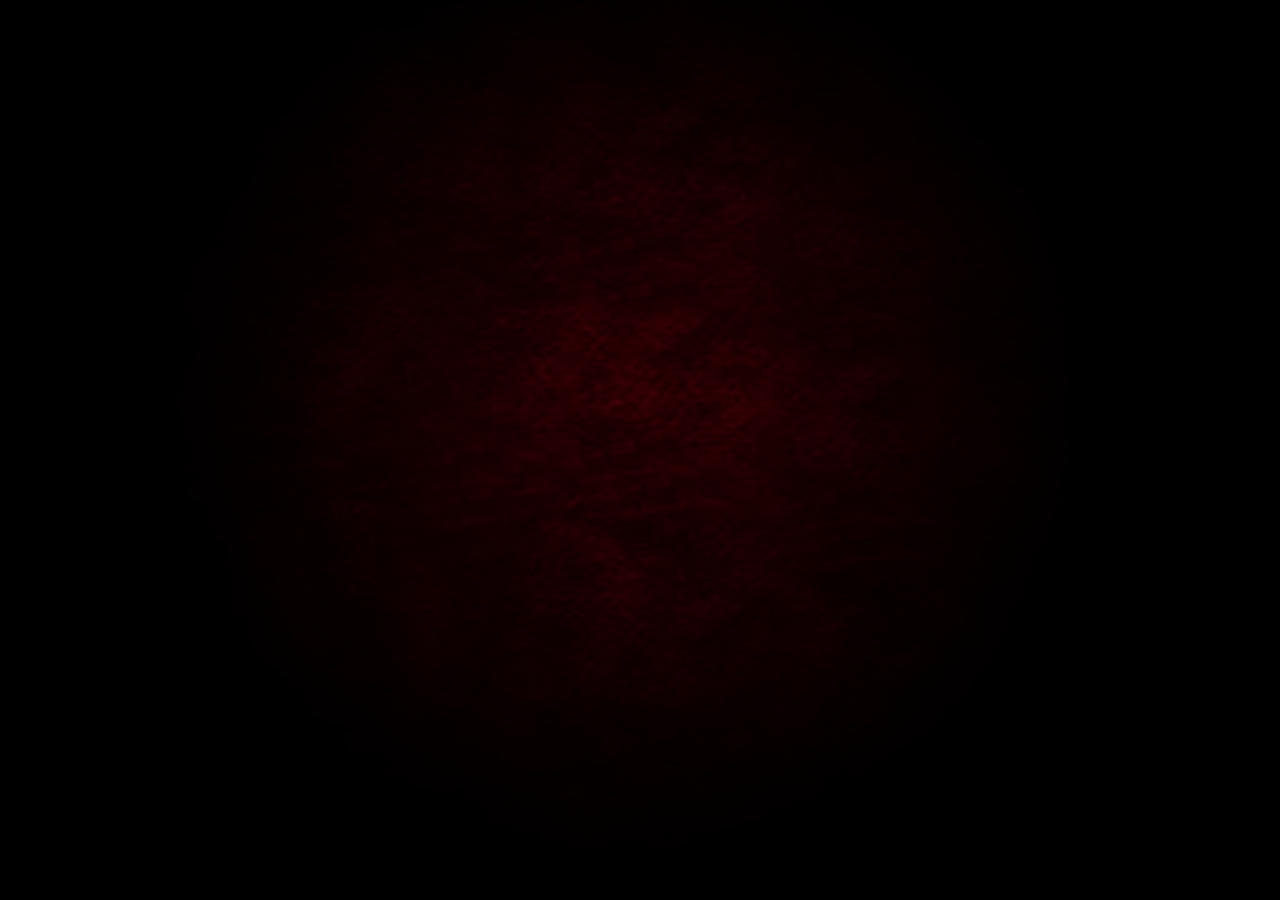
==== commit 61f25cb9: "Add new menu background image and update HTML links to collection" ====
--- a/couture/index.html
+++ b/couture/index.html
@@ -98,7 +98,7 @@
           <p>Ces collections séduiront les femmes et hommes qui au fil du temps se sont libérés et créent leur propre style, en bousculant les codes pour mieux s’approprier le vêtement, être unique.</p>
           <p>Ils laissent exprimer leur personnalité, sélectionnent les tendances mais ne subissent pas le diktat de la mode.</p>
           <p>Nous proposons également une gamme pour enfant.</p>
-          <p> Des pièces d’exception sont montées par notre réseau d’artisans dans des ateliers en microcrédit.</p>
+          <p>Des pièces d’exception sont montées par notre réseau d’artisans dans des ateliers en microcrédit.</p>
           <p>A chaque vente, une partie du bénéfice est reversée à une association caritative choisie par le client.</p>
           <p>Porter Fares évoque avant tout un état d’esprit et une image qui témoignent de votre caractère.</p>
           <div class="personnel"></div>
@@ -125,7 +125,7 @@
           <p>
             Les articles sont vendus au <a data-reveal-id="show-room" class="my-button">show-room</a>,
             parmi <a data-reveal-id="nos-dist" class="my-button">nos distributeurs</a> ou
-            <a data-reveal-id="sur-commande" class="my-button">sur commande</a>.
+            <a href="https://farescouture.com/fares-boutique/" class="my-button">sur commande</a>.
           </p>
           <p>Vous recherchez l’originalité, la vraie, celle de l’allure et de l’esprit alors vous saurez apprécier Fares à sa juste valeur.</p>
           <div class="thawek"></div>
@@ -342,15 +342,7 @@
 				                        <img src="assets/catalogue/4s.jpg" class="imageorigine"  width="339" height="512" alt="">
 				                        <img src="assets/catalogue/4.jpg" class="imagehover" width="339" height="512" alt="">
 					                    <div class="mask">
-					                        <a  data-reveal-id="commande" class="my-button info" data-id='REF : M.D.C.001<br>
-												Manteau droit : 3 boutons à patte invisible, 100% laine<br>
-												Couleurs disponibles : Prince de Galles gris, uni beige, bleu nuit et noir<br>
-												Taille : de 6 à 10 ans <br>
-												Prix : 80 euros (100 euros sur mesure)<br>
-												Mode de paiement : contre remboursement par la poste
-												'>
-					                        Commander l'article
-					                        </a>
+					                        <a href="https://farescouture.com/fares-boutique/"  class="my-button info">Collection</a>
 					                    </div>
 					                </div>
 		                    	</li>
@@ -359,15 +351,7 @@
 				                        <img src="assets/catalogue/5s.jpg" class="imageorigine"  width="339" height="512" alt="">
 				                        <img src="assets/catalogue/5.jpg" class="imagehover" width="339" height="512" alt="">
 					                    <div class="mask">
-					                        <a  data-reveal-id="commande" class="my-button info" data-id='REF : T.001<br>
-												Blouza djerbienne : tunique 100% lin<br>
-												Couleurs disponibles : kaki, beige, noir, blanc<br>
-												Taille : de 6 à 10 ans <br>
-												Prix : 20 euros (30 euros sur mesure)<br>
-												Mode de paiement : contre remboursement par la poste
-												'>
-					                        Commander l'article
-					                        </a>
+					                        <a href="https://farescouture.com/fares-boutique/"  class="my-button info">Collection</a>
 					                    </div>
 					                </div>
 		                    	</li>
@@ -376,15 +360,7 @@
 				                        <img src="assets/catalogue/6s.jpg" class="imageorigine"  width="339" height="512" alt="">
 				                        <img src="assets/catalogue/6.jpg" class="imagehover" width="339" height="512" alt="">
 					                    <div class="mask">
-					                        <a  data-reveal-id="commande" class="my-button info" data-id='REF : T.001<br>
-												Blouza djerbienne : tunique 100% lin<br>
-												Couleurs disponibles : kaki, beige, noir, blanc<br>
-												Taille : de 6 à 10 ans <br>
-												Prix : 20 euros (30 euros sur mesure)<br>
-												Mode de paiement : contre remboursement par la poste
-												'>
-					                        Commander l'article
-					                        </a>
+					                        <a href="https://farescouture.com/fares-boutique/"  class="my-button info">Collection</a>
 					                    </div>
 					                </div>
 		                    	</li>
@@ -393,15 +369,7 @@
 				                        <img src="assets/catalogue/7s.jpg" class="imageorigine"  width="339" height="512" alt="">
 				                        <img src="assets/catalogue/7.jpg" class="imagehover" width="339" height="512" alt="">
 					                    <div class="mask">
-					                        <a  data-reveal-id="commande" class="my-button info" data-id='REF : T.001<br>
-												Blouza djerbienne : tunique 100% lin<br>
-												Couleurs disponibles : kaki, beige, noir, blanc<br>
-												Taille : XS, S, M, L, XL<br>
-												Prix : 40 euros (50 euros <a href="https://farescouture.com/fares-boutique/prise-de-mesure-haut-homme/">sur mesure</a>)<br>
-												Mode de paiement : contre remboursement par la poste
-												'>
-					                        Commander l'article
-					                        </a>
+					                        <a href="https://farescouture.com/fares-boutique/"  class="my-button info">Collection</a>
 					                    </div>
 					                </div>
 		                    	</li>
@@ -410,15 +378,7 @@
 				                        <img src="assets/catalogue/8s.jpg" class="imageorigine"  width="339" height="512" alt="">
 				                        <img src="assets/catalogue/8.jpg" class="imagehover" width="339" height="512" alt="">
 					                    <div class="mask">
-					                        <a  data-reveal-id="commande" class="my-button info" data-id='REF : T.001<br>
-												Blouza djerbienne : tunique 100% lin<br>
-												Couleurs disponibles : kaki, beige, noir, blanc<br>
-												Taille : XS, S, M, L, XL<br>
-												Prix : 40 euros (50 euros sur mesure)<br>
-												Mode de paiement : contre remboursement par la poste
-												'>
-					                        Commander l'article
-					                        </a>
+					                        <a href="https://farescouture.com/fares-boutique/"  class="my-button info">Collection</a>
 					                    </div>
 					                </div>
 		                    	</li>
@@ -427,15 +387,7 @@
 				                        <img src="assets/catalogue/9s.jpg" class="imageorigine"  width="339" height="512" alt="">
 				                        <img src="assets/catalogue/9.jpg" class="imagehover" width="339" height="512" alt="">
 					                    <div class="mask">
-					                        <a  data-reveal-id="commande" class="my-button info" data-id='REF : IM.L.001<br>
-												Trench-coat: 6 boutons, deux poches, gabardine 100% coton, finitions mains<br>
-												Couleur disponible : Bleu nuit<br>
-												Taille : 44, 46, 48, 52<br>
-												Prix : 450 euros (500 euros sur mesure)<br>
-												Mode de paiement : contre remboursement par la poste
-												'>
-					                        Commander l'article
-					                        </a>
+					                        <a href="https://farescouture.com/fares-boutique/"  class="my-button info">Collection</a>
 					                    </div>
 					                </div>
 		                    	</li>
@@ -444,15 +396,7 @@
 				                        <img src="assets/catalogue/10s.jpg" class="imageorigine"  width="339" height="512" alt="">
 				                        <img src="assets/catalogue/10.jpg" class="imagehover" width="339" height="512" alt="">
 					                    <div class="mask">
-					                        <a  data-reveal-id="commande" class="my-button info" data-id='REF : IM.L.001<br>
-												Trench-coat: 6 boutons, deux poches, gabardine 100% coton, finitions mains<br>
-												Couleur disponible : Bleu nuit<br>
-												Taille : 44, 46, 48, 52<br>
-												Prix : 450 euros (500 euros sur mesure)<br>
-												Mode de paiement : contre remboursement par la poste
-												'>
-					                        Commander l'article
-					                        </a>
+					                        <a href="https://farescouture.com/fares-boutique/"  class="my-button info">Collection</a>
 					                    </div>
 					                </div>
 		                    	</li>
@@ -461,15 +405,7 @@
 				                        <img src="assets/catalogue/11s.jpg" class="imageorigine"  width="339" height="512" alt="">
 				                        <img src="assets/catalogue/11.jpg" class="imagehover" width="339" height="512" alt="">
 					                    <div class="mask">
-					                        <a  data-reveal-id="commande" class="my-button info" data-id='REF : M.M-L.G .O.C.001<br>
-												Manteau croisé: 8 boutons, col tailleur, 100% laine, finitions mains<br>
-												Couleurs disponibles : bleu nuit, noir<br>
-												Taille : 44, 46, 48, 52<br>
-												Prix : 600 euros (650 euros sur mesure)<br>
-												Mode de paiement : contre remboursement par la poste
-												'>
-					                        Commander l'article
-					                        </a>
+					                        <a href="https://farescouture.com/fares-boutique/"  class="my-button info">Collection</a>
 					                    </div>
 					                </div>
 		                    	</li>
@@ -478,15 +414,7 @@
 				                        <img src="assets/catalogue/12s.jpg" class="imageorigine"  width="339" height="512" alt="">
 				                        <img src="assets/catalogue/12.jpg" class="imagehover" width="339" height="512" alt="">
 					                    <div class="mask">
-					                        <a  data-reveal-id="commande" class="my-button info" data-id='REF : M.M-L.G .O.C.001<br>
-												Manteau croisé: 8 boutons, col tailleur, 100% laine, finitions mains<br>
-												Couleurs disponibles : bleu nuit, noir<br>
-												Taille : 44, 46, 48, 52<br>
-												Prix : 600 euros (650 euros sur mesure)<br>
-												Mode de paiement : contre remboursement par la poste
-												'>
-					                        Commander l'article
-					                        </a>
+					                        <a href="https://farescouture.com/fares-boutique/"  class="my-button info">Collection</a>
 					                    </div>
 					                </div>
 		                    	</li>
@@ -495,15 +423,7 @@
 				                        <img src="assets/catalogue/13s.jpg" class="imageorigine"  width="339" height="512" alt="">
 				                        <img src="assets/catalogue/13.jpg" class="imagehover" width="339" height="512" alt="">
 					                    <div class="mask">
-					                        <a  data-reveal-id="commande" class="my-button info" data-id='REF : M.M-L.G .O.C.001<br>
-												Manteau croisé: 8 boutons, col tailleur, 100% laine, finitions mains<br>
-												Couleurs disponibles : bleu nuit, noir<br>
-												Taille : 44, 46, 48, 52<br>
-												Prix : 600 euros (650 euros sur mesure)<br>
-												Mode de paiement : contre remboursement par la poste
-												'>
-					                        Commander l'article
-					                        </a>
+					                        <a href="https://farescouture.com/fares-boutique/"  class="my-button info">Collection</a>
 					                    </div>
 					                </div>
 		                    	</li>
@@ -512,15 +432,7 @@
 				                        <img src="assets/catalogue/14s.jpg" class="imageorigine"  width="339" height="512" alt="">
 				                        <img src="assets/catalogue/14.jpg" class="imagehover" width="339" height="512" alt="">
 					                    <div class="mask">
-					                        <a  data-reveal-id="commande" class="my-button info" data-id='REF : IM.L.002<br>
-												Trench-coat: Gabardine 100% coton<br>
-												Couleur disponible : Prince de Galles gris<br>
-												Taille : 48, pièce unique (fripe couture)<br>
-												Prix : 150 euros (200 euros sur mesure)<br>
-												Mode de paiement : contre remboursement par la poste
-												'>
-					                        Commander l'article
-					                        </a>
+					                        <a href="https://farescouture.com/fares-boutique/"  class="my-button info">Collection</a>
 					                    </div>
 					                </div>
 		                    	</li>
@@ -529,15 +441,7 @@
 				                        <img src="assets/catalogue/15s.jpg" class="imageorigine"  width="339" height="512" alt="">
 				                        <img src="assets/catalogue/15.jpg" class="imagehover" width="339" height="512" alt="">
 					                    <div class="mask">
-					                        <a  data-reveal-id="commande" class="my-button info" data-id='REF : IM.L.002<br>
-												Trench-coat: Gabardine 100% coton<br>
-												Couleur disponible : Prince de Galles gris<br>
-												Taille : 48, pièce unique (fripe couture)<br>
-												Prix : 150 euros (200 euros sur mesure)<br>
-												Mode de paiement : contre remboursement par la poste
-												'>
-					                        Commander l'article
-					                        </a>
+					                        <a href="https://farescouture.com/fares-boutique/"  class="my-button info">Collection</a>
 					                    </div>
 					                </div>
 		                    	</li>
@@ -546,15 +450,7 @@
 				                        <img src="assets/catalogue/16s.jpg" class="imageorigine"  width="339" height="512" alt="">
 				                        <img src="assets/catalogue/16.jpg" class="imagehover" width="339" height="512" alt="">
 					                    <div class="mask">
-					                        <a  data-reveal-id="commande" class="my-button info" data-id='REF : M.M-L.G .O.CR.001<br>
-												Manteau croisé: 12 boutons, pli creux dos  patte boutonnée, 100% laine, finitions mains<br>
-												Couleurs disponibles : bleu nuit, noir<br>
-												Taille : 44, 46, 48, 52<br>
-												Prix : 600 euros (650 euros sur mesure)<br>
-												Mode de paiement : contre remboursement par la poste<br>
-												'>
-					                        Commander l'article
-					                        </a>
+					                        <a href="https://farescouture.com/fares-boutique/"  class="my-button info">Collection</a>
 					                    </div>
 					                </div>
 		                    	</li>
@@ -563,15 +459,7 @@
 				                        <img src="assets/catalogue/17s.jpg" class="imageorigine"  width="339" height="512" alt="">
 				                        <img src="assets/catalogue/17.jpg" class="imagehover" width="339" height="512" alt="">
 					                    <div class="mask">
-					                        <a  data-reveal-id="commande" class="my-button info" data-id='REF : M.M-L.G .O.CR.001<br>
-												Manteau croisé: 12 boutons, pli creux dos  patte boutonnée, 100% laine, finitions mains<br>
-												Couleurs disponibles : bleu nuit, noir<br>
-												Taille : 44, 46, 48, 52<br>
-												Prix : 600 euros (650 euros sur mesure)<br>
-												Mode de paiement : contre remboursement par la poste
-												'>
-					                        Commander l'article
-					                        </a>
+					                        <a href="https://farescouture.com/fares-boutique/"  class="my-button info">Collection</a>
 					                    </div>
 					                </div>
 		                    	</li>
@@ -580,15 +468,7 @@
 				                        <img src="assets/catalogue/18s.jpg" class="imageorigine"  width="339" height="512" alt="">
 				                        <img src="assets/catalogue/18.jpg" class="imagehover" width="339" height="512" alt="">
 					                    <div class="mask">
-					                        <a  data-reveal-id="commande" class="my-button info" data-id='REF : M.M-L.G .O.CR.001<br>
-												Manteau croisé: 12 boutons, pli creux dos  patte boutonnée, 100% laine, finitions mains<br>
-												Couleurs disponibles : bleu nuit, noir<br>
-												Taille : 44, 46, 48, 52<br>
-												Prix : 600 euros (650 euros sur mesure)<br>
-												Mode de paiement : contre remboursement par la poste
-												'>
-					                        Commander l'article
-					                        </a>
+					                        <a href="https://farescouture.com/fares-boutique/" class="my-button info">Collection</a>
 					                    </div>
 					                </div>
 		                    	</li>
@@ -597,15 +477,7 @@
 				                        <img src="assets/catalogue/19s.jpg" class="imageorigine"  width="339" height="512" alt="">
 				                        <img src="assets/catalogue/19.jpg" class="imagehover" width="339" height="512" alt="">
 					                    <div class="mask">
-					                        <a  data-reveal-id="commande" class="my-button info" data-id='REF : IM.R.001<br>
-												Manteau droit réversible : 4 boutons à patte invisible, gabardine 100% coton et 100% laine<br>
-												Couleur : gabardine beige, chevron beige<br>
-												Taille : 48, pièce unique (fripe couture)<br>
-												Prix : 200 euros (250 euros sur mesure)<br>
-												Mode de paiement : contre remboursement par la poste
-												'>
-					                        Commander l'article
-					                        </a>
+					                        <a href="https://farescouture.com/fares-boutique/"  class="my-button info">Collection</a>
 					                    </div>
 					                </div>
 		                    	</li>
@@ -614,15 +486,7 @@
 				                        <img src="assets/catalogue/20s.jpg" class="imageorigine"  width="339" height="512" alt="">
 				                        <img src="assets/catalogue/20.jpg" class="imagehover" width="339" height="512" alt="">
 					                    <div class="mask">
-					                        <a  data-reveal-id="commande" class="my-button info" data-id='REF : IM.R.001<br>
-												Manteau droit réversible : 4 boutons à patte invisible, gabardine 100% coton et 100% laine<br>
-												Couleur : gabardine beige, chevron beige<br>
-												Taille : 48, pièce unique (fripe couture)<br>
-												Prix : 200 euros (250 euros sur mesure)<br>
-												Mode de paiement : contre remboursement par la poste
-												'>
-					                        Commander l'article
-					                        </a>
+					                        <a href="https://farescouture.com/fares-boutique/"  class="my-button info">Collection</a>
 					                    </div>
 					                </div>
 		                    	</li>
@@ -631,15 +495,7 @@
 				                        <img src="assets/catalogue/21s.jpg" class="imageorigine"  width="339" height="512" alt="">
 				                        <img src="assets/catalogue/21.jpg" class="imagehover" width="339" height="512" alt="">
 					                    <div class="mask">
-					                        <a  data-reveal-id="commande" class="my-button info" data-id='REF : IM.R.001<br>
-												Manteau droit réversible : 4 boutons à patte invisible, gabardine 100% coton et 100% laine<br>
-												Couleur : gabardine beige, chevron beige<br>
-												Taille : 48, pièce unique (fripe couture)<br>
-												Prix : 200 euros (250 euros sur mesure)<br>
-												Mode de paiement : contre remboursement par la poste
-												'>
-					                        Commander l'article
-					                        </a>
+					                        <a href="https://farescouture.com/fares-boutique/"  class="my-button info">Collection</a>
 					                    </div>
 					                </div>
 		                    	</li>
@@ -648,15 +504,7 @@
 				                        <img src="assets/catalogue/22s.jpg" class="imageorigine"  width="339" height="512" alt="">
 				                        <img src="assets/catalogue/22.jpg" class="imagehover" width="339" height="512" alt="">
 					                    <div class="mask">
-					                        <a  data-reveal-id="commande" class="my-button info" data-id='REF : M.M-L.G .O.CR.002<br>
-												Manteau droit : 4 boutons à patte invisible, 2 plis creux dos, 100% laine, finitions mains<br>
-												Couleurs disponibles : chevron marron, noir uni <br>
-												Taille : 44, 46, 48, 52<br>
-												Prix : 600 euros (650 euros sur mesure)<br>
-												Mode de paiement : contre remboursement par la poste
-												'>
-					                        Commander l'article
-					                        </a>
+					                        <a href="https://farescouture.com/fares-boutique/"  class="my-button info">Collection</a>
 					                    </div>
 					                </div>
 		                    	</li>
@@ -665,15 +513,7 @@
 				                        <img src="assets/catalogue/23s.jpg" class="imageorigine"  width="339" height="512" alt="">
 				                        <img src="assets/catalogue/23.jpg" class="imagehover" width="339" height="512" alt="">
 					                    <div class="mask">
-					                        <a  data-reveal-id="commande" class="my-button info" data-id='REF : M.M-L.G .O.CR.002<br>
-												Manteau droit : 4 boutons à patte invisible, 2 plis creux dos, 100% laine, finitions mains<br>
-												Couleurs disponibles : chevron marron, noir uni <br>
-												Taille : 44, 46, 48, 52<br>
-												Prix : 600 euros (650 euros sur mesure)<br>
-												Mode de paiement : contre remboursement par la poste
-												'>
-					                        Commander l'article
-					                        </a>
+					                        <a href="https://farescouture.com/fares-boutique/"  class="my-button info">Collection</a>
 					                    </div>
 					                </div>
 		                    	</li>
--- a/couture/assets/circleplayer/circle.skin/circle.player.css
+++ b/couture/assets/circleplayer/circle.skin/circle.player.css
@@ -15,7 +15,7 @@
 
   width: 75px; /* 200 - (2 * 48) */
   height: 43px;
-  background: url("Barre de menu-2.png") 0 0 no-repeat;
+  background: url("Barre de menu-3.png") 0 0 no-repeat;
   padding: 48px;
   -webkit-tap-highlight-color: rgba(0, 0, 0, 0);
   margin: 0 auto;
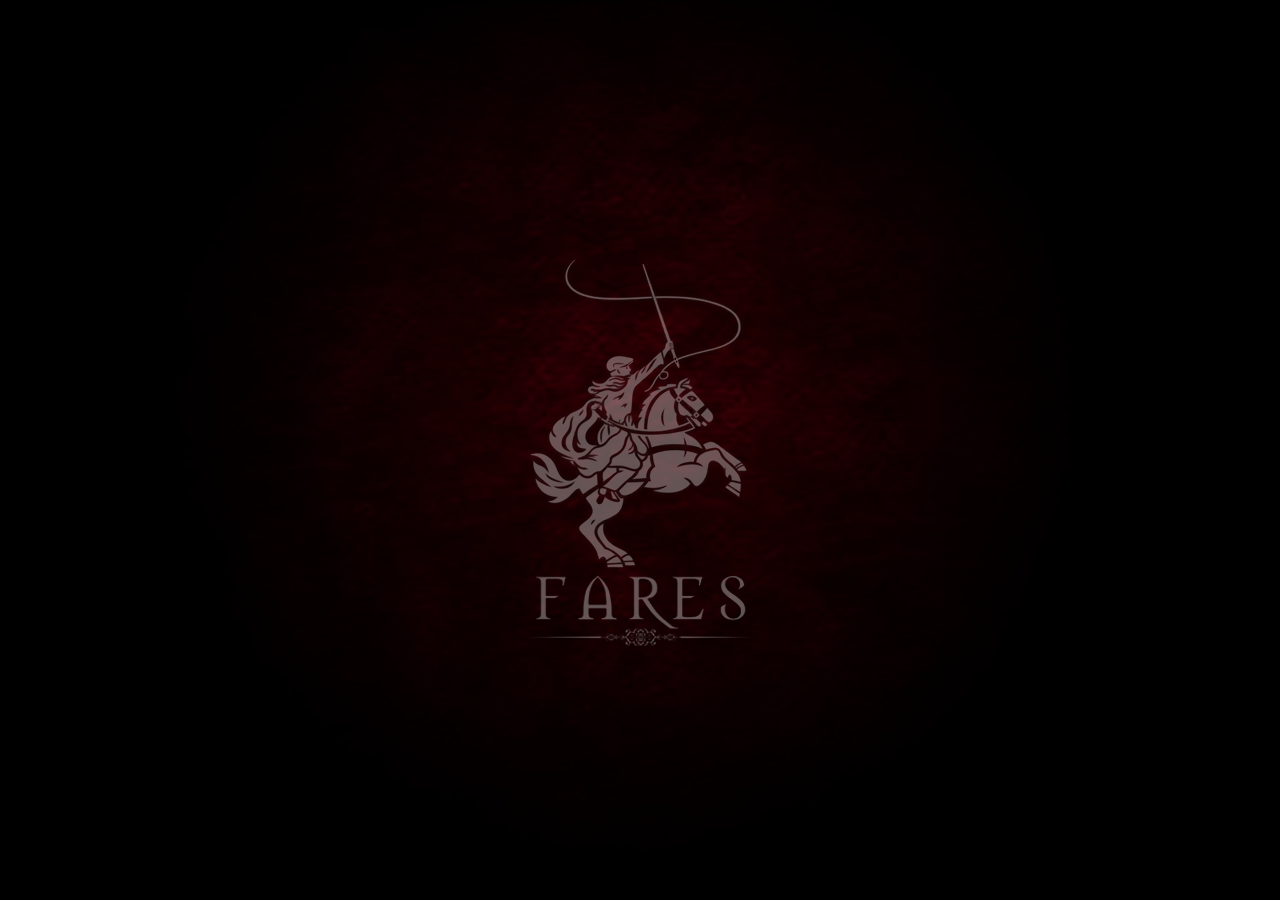
==== commit bff12572: "Fix HTML formatting for menu links and update image alt text for clarity" ====
--- a/couture/index.html
+++ b/couture/index.html
@@ -279,7 +279,7 @@
 					<p>Laissez-vous donc charmez par notre ligne de collection Vintage couture qui apportera du caractère à votre style vestimentaire.</p><br/>
                     <img src="assets/img/caractere.png" width="120" height="70" align="right">
 				</div>
-								  <div class="menu_ver" title='Sommaire'><a href="index.html#" onClick="goTo(this.id)" id="5" ><img src="assets/img/Icone menu du livre.png"></a></div>
+								  <div class="menu_ver" title='Sommaire'><a href="index.html#" onClick="goTo(this.id)" id="5"><img src="assets/img/Icone menu du livre.png"></a></div>
 
 			</div>
 
@@ -305,7 +305,7 @@
 
 			</div>
 			<div id="page20" class="page page19 ">
-            				  <div class="menu_ver" title='Sommaire'><a href="index.html#" onClick="goTo(this.id)" id="5" ><img src="assets/img/Icone menu du livre.png"></a></div>
+            				  <div class="menu_ver" title='Sommaire'><a href="index.html#" onClick="goTo(this.id)" id="5"><img src="assets/img/Icone menu du livre.png"></a></div>
 
             </div>
 			
@@ -328,7 +328,7 @@
 					<P>Selon le modèle un devis vous sera communiqué</P>
 					<div class="rafiaa"></div>
 				</div>
-				<div class="menu_ver" title='Sommaire'><a href="index.html#" onClick="goTo(this.id)" id="5" ><img src="assets/img/Icone menu du livre.png"></a></div>
+				<div class="menu_ver" title='Sommaire'><a href="index.html#" onClick="goTo(this.id)" id="5"><img src="assets/img/Icone menu du livre.png"></a></div>
 
 			</div>
 			<div id="page23" class="page page23"></div>		
@@ -528,7 +528,7 @@
 	            </div>
 				</div>
 				
-				  <div class="menu_ver" title='Sommaire'><a href="index.html#" onClick="goTo(this.id)" id="5" ><img src="assets/img/Icone menu du livre.png"></a></div>
+				  <div class="menu_ver" title='Sommaire'><a href="index.html#" onClick="goTo(this.id)" id="5"><img src="assets/img/Icone menu du livre.png"></a></div>
 
 			</div>
 			<div id="page25" class="page page25">
@@ -551,7 +551,7 @@
 					de qualité sur leur lieu de travail. </p>
 					<p><b> <a data-reveal-id="principe" class="my-button" >Principe de fonctionnement...</a></b> </p>
 				</div>
-                                                				<div class="menu_ver" title='Sommaire'><a href="index.html#" onClick="goTo(this.id)" id="5" ><img src="assets/img/Icone menu du livre.png"></a></div>
+                                                				<div class="menu_ver" title='Sommaire'><a href="index.html#" onClick="goTo(this.id)" id="5"><img src="assets/img/Icone menu du livre.png"></a></div>
 
 			</div>
 			<div id="page27" class="page page_g_defaut">
@@ -581,7 +581,7 @@
 					<p><b>. Autres :</b></p>
 					<p>Toutes autres suggestions de collaboration est la bienvenue.</p>
 				</div>
-                                                				<div class="menu_ver" title='Sommaire'><a href="index.html#" onClick="goTo(this.id)" id="5" ><img src="assets/img/Icone menu du livre.png"></a></div>
+                                                				<div class="menu_ver" title='Sommaire'><a href="index.html#" onClick="goTo(this.id)" id="5"><img src="assets/img/Icone menu du livre.png"></a></div>
 
 			</div>
 			<div id="page29" class="page page17">
@@ -605,7 +605,7 @@
 
 					<div class="kaled"></div>
 				</div>
-                                                				<div class="menu_ver" title='Sommaire'><a href="index.html#" onClick="goTo(this.id)" id="5" ><img src="assets/img/Icone menu du livre.png"></a></div>
+                                                				<div class="menu_ver" title='Sommaire'><a href="index.html#" onClick="goTo(this.id)" id="5"><img src="assets/img/Icone menu du livre.png"></a></div>
 
 			</div>
 
@@ -697,7 +697,7 @@
                     
 
 				</div>
-                                                				<div class="menu_ver" title='Sommaire'><a href="index.html#" onClick="goTo(this.id)" id="5" ><img src="assets/img/Icone menu du livre.png"></a></div>
+                                                				<div class="menu_ver" title='Sommaire'><a href="index.html#" onClick="goTo(this.id)" id="5"><img src="assets/img/Icone menu du livre.png"></a></div>
 
 			</div>
 
@@ -758,7 +758,7 @@
 					</form>
 
 				</div>
-                                                				<div class="menu_ver" title='Sommaire'><a href="index.html#" onClick="goTo(this.id)" id="5" ><img src="assets/img/Icone menu du livre.png"></a></div>
+                                                				<div class="menu_ver" title='Sommaire'><a href="index.html#" onClick="goTo(this.id)" id="5"><img src="assets/img/Icone menu du livre.png"></a></div>
 
 			</div>
 
@@ -776,7 +776,7 @@
 					<p>Le site web www.farescouture.com a été conçu par la société Fares , qui est propriétaire et titulaire de l’ensemble des droits y afférent. Sauf autorisation préalable et écrite de Fares, il est interdit de copier, télécharger tout ou partie du site ou de son contenu.
 					</p>
 				</div>
-                                                				<div class="menu_ver" title='Sommaire'><a href="index.html#" onClick="goTo(this.id)" id="5" ><img src="assets/img/Icone menu du livre.png"></a></div>
+                                                				<div class="menu_ver" title='Sommaire'><a href="index.html#" onClick="goTo(this.id)" id="5"><img src="assets/img/Icone menu du livre.png"></a></div>
 
 			</div>
 
@@ -800,7 +800,7 @@
 					<p>2.5 - Seules les personnes juridiquement capables de souscrire des contrats concernant les biens et les services proposés sur le site peuvent commander sur le site www.farescouture.com.</p>
 					<p>2.6 - Fares se réserve le droit de suspendre ou de clôturer le compte d’un client qui contreviendrait aux dispositions des conditions générales de vente. Toute personne dont le compte aurait été suspendu ou clôturé ne pourra ultérieurement commander sur le site de www.farescouture.com sans l’autorisation préalable de Fares.</p>
 				</div>
-                                                				<div class="menu_ver" title='Sommaire'><a href="index.html#" onClick="goTo(this.id)" id="5" ><img src="assets/img/Icone menu du livre.png"></a></div>
+                                                				<div class="menu_ver" title='Sommaire'><a href="index.html#" onClick="goTo(this.id)" id="5"><img src="assets/img/Icone menu du livre.png"></a></div>
 
 			</div>
 			<div id="page39" class="page page_g_defaut">
@@ -822,7 +822,7 @@
 					<p><b>Article 5 - Livraison</b></p>
 					<p>5.1 - Fares s’efforce d’assurer ses livraisons dans les 2 à 4 semaines ouvrables pour la France à compter de la réception de la commande et du règlement (consulter tous les tarifs et délais de livraison). Les délais indiqués sont des délais moyens habituels et correspondent aux délais de traitement et de livraison.</p>
 				</div>
-                                                				<div class="menu_ver" title='Sommaire'><a href="index.html#" onClick="goTo(this.id)" id="5" ><img src="assets/img/Icone menu du livre.png"></a></div>
+                                                				<div class="menu_ver" title='Sommaire'><a href="index.html#" onClick="goTo(this.id)" id="5"><img src="assets/img/Icone menu du livre.png"></a></div>
 
 			</div>
 
@@ -844,7 +844,7 @@
 						<p>5.10 - Dans l’hypothèse de non-conformité des produits par rapport à la commande, le client devra adresser à Fares une lettre ou e-mail de contestation. Fares procédera, selon le cas, à l’échange pour le prêt à porter ou aux retouches du ou des produits. La demande doit être effectuée dans les sept (7) jours ouvrés suivant la livraison des produits. Toute réclamation formulée hors de ce délai ne pourra être acceptée. Les produits doivent être renvoyés à Fares dans l’état dans lequel le client les a reçus. Les frais d’expédition seront à la charge du client.</p>
 						<p>5.11 - Le client s’engage à régler ou à faire régler les droits de douane, la TVA ou autres taxes dues à l’occasion de l’importation des Produits dans le pays du lieu de livraison.</p>
 				</div>
-                                                				<div class="menu_ver" title='Sommaire'><a href="index.html#" onClick="goTo(this.id)" id="5" ><img src="assets/img/Icone menu du livre.png"></a></div>
+                                                				<div class="menu_ver" title='Sommaire'><a href="index.html#" onClick="goTo(this.id)" id="5"><img src="assets/img/Icone menu du livre.png"></a></div>
 
 			</div>
 
@@ -865,7 +865,7 @@
 							<p>7.1 - Pour tous nos produits fabriqués sur mesure, le droit de rétractation ne peut s’appliquer, conformément aux dispositions de l’article L 121-20 du Code de la Consommation tel que modifié par l’ordonnance n°2001-741 du 23 août 2001 qui stipule que le délai de rétractation est de sept (7) jours, et la rétractation est notamment exclue (article 121-20.2 3ème alinéa) pour les contrats de fournitures de biens nettement personnalisés ou confectionnés selon les spécifications du consommateur, soit notamment pour les articles sur-mesure et de mesure hors standard. Ainsi aucun délai de rétractation ne sera accordé s’agissant des articles sur-mesure (tailles spécifiques…), de tous les articles hors standard et des articles comportant des ajouts ou des modifications spécifiques (chemise sur mesure, chemise personnalisée...).</p>
 							<p>7.2 - Pour tout autre produit proposé sur notre site (cravate, boutons de manchettes, chèque cadeau,...), le client dispose d’un délai  sept (7) jours francs (à compter de la réception des articles) pour se faire une opinion à compter de la réception de la commande pour résilier le contrat de vente des produits conclu lors de la validation de la commande (article 3).. En cas d'échange ou remboursement, renvoyez le(les) article(s) neuf(s) dans son(leurs) emballage d'origine, intact, accompagné de tous les accessoires éventuels, notices d'emploi et documentations à l'adresse qui vous sera fournie par la société Fares sans avoir à justifier de motifs ni à payer de pénalités, mais devra payer le transport.</p>
 					</div>
-                                                        				<div class="menu_ver" title='Sommaire'><a href="index.html#" onClick="goTo(this.id)" id="5" ><img src="assets/img/Icone menu du livre.png"></a></div>
+                                                        				<div class="menu_ver" title='Sommaire'><a href="index.html#" onClick="goTo(this.id)" id="5"><img src="assets/img/Icone menu du livre.png"></a></div>
 
 			</div>
 
@@ -886,7 +886,7 @@
 					<p>8.7 - Dans tous les cas Fares ne pourra être tenu pour responsable pour non respect des dispositions réglementaires et législatives en vigueur dans le pays de réception, la responsabilité de Fares est systématiquement limitée à la valeur du produit mis en cause, valeur à sa date de vente et ce sans possibilités de recours envers la marque ou la société productrice du produit.
 					En toute hypothèse, le client bénéficie de la garantie légale d'éviction et des vices cachés (Art.1625 et suivants du Code Civil). A la condition que l'acheteur fasse la preuve du défaut caché, le vendeur doit légalement en réparer toutes les conséquences (art.1641 et suivants du code civil).</p>					
 					</div>
-                                                        				<div class="menu_ver" title='Sommaire'><a href="index.html#" onClick="goTo(this.id)" id="5" ><img src="assets/img/Icone menu du livre.png"></a></div>
+                                                        				<div class="menu_ver" title='Sommaire'><a href="index.html#" onClick="goTo(this.id)" id="5"><img src="assets/img/Icone menu du livre.png"></a></div>
 
 			</div>
 
@@ -926,7 +926,7 @@
 						<p>•	Les options de style du vêtement livré ne correspondent pas à ceux choisis lors de la commande.</p>
 						<p>•	Nous n'avons pas respecté vos mesures avec une marge de 1,5 cm.</p>
 				</div>
-                                                				<div class="menu_ver" title='Sommaire'><a href="index.html#" onClick="goTo(this.id)" id="5" ><img src="assets/img/Icone menu du livre.png"></a></div>
+                                                				<div class="menu_ver" title='Sommaire'><a href="index.html#" onClick="goTo(this.id)" id="5"><img src="assets/img/Icone menu du livre.png"></a></div>
 
 			</div>
 
@@ -955,7 +955,7 @@
 							<p>15.1 - Le présent contrat est soumis à la loi Tunisienne. La langue du présent contrat est la langue française. En cas de litige avec des professionnels et/ou commerçants, les tribunaux de Tunis seront compétents. En cas de litige, les tribunaux Tunisiens seront seuls compétents.
 							<p>Le présent contrat est soumis au droit français. Fares ne peut être tenu pour responsable des dommages de toute nature, tant matériels qu'immatériels ou corporels, qui pourraient résulter d'un mauvais fonctionnement ou de la mauvaise utilisation des produits commercialisés.</p>
 				</div>
-                                                				<div class="menu_ver" title='Sommaire'><a href="index.html#" onClick="goTo(this.id)" id="5" ><img src="assets/img/Icone menu du livre.png"></a></div>
+                                                				<div class="menu_ver" title='Sommaire'><a href="index.html#" onClick="goTo(this.id)" id="5"><img src="assets/img/Icone menu du livre.png"></a></div>
 
 			</div>
 
@@ -973,7 +973,7 @@
 						<p>Fares s’engage à protéger les données personnelles communiquées par le client. Toutes les données personnelles concernant le client collectées par Fares sont traitées avec la plus stricte confidentialité, conformément aux dispositions de la politique de protection des données personnelles de Fares.</p>
 						
 					</div>
-                                                        				<div class="menu_ver" title='Sommaire'><a href="index.html#" onClick="goTo(this.id)" id="5" ><img src="assets/img/Icone menu du livre.png"></a></div>
+                                                        				<div class="menu_ver" title='Sommaire'><a href="index.html#" onClick="goTo(this.id)" id="5"><img src="assets/img/Icone menu du livre.png"></a></div>
 
 			</div>
 
@@ -999,7 +999,7 @@
 							<p><b>2. Informations légales :</b></p>
 							<p>Le renseignement des informations nominatives collectées aux fins de la vente à distance est obligatoire, ces informations étant indispensables pour le traitement et l'acheminement des commandes, l'établissement des factures et contrats de garantie. Le défaut de renseignement entraîne la non validation de la commande. Conformément à la loi " Informatique et Libertés ", le traitement des informations nominatives relatives aux clients a fait l'objet d'une déclaration auprès de la Commission Nationale de l'Informatique et des Libertés (CNIL). Le client dispose (article 34 de la loi du 6 janvier 1978) d'un droit d'accès, de modification, de rectification et de suppression des données qui le concernent, qu'il peut exercer auprès de Fares. De plus, sauf acceptation expresse du client, Fares s'engage à ne pas communiquer, gratuitement ou avec contrepartie, les coordonnées de ses clients à un tiers.</p>
 					</div>
-                                                        				<div class="menu_ver" title='Sommaire'><a href="index.html#" onClick="goTo(this.id)" id="5" ><img src="assets/img/Icone menu du livre.png"></a>
+                                                        				<div class="menu_ver" title='Sommaire'><a href="index.html#" onClick="goTo(this.id)" id="5"><img src="assets/img/Icone menu du livre.png"></a>
                                                                        
                                                                         </div>
 
@@ -1014,7 +1014,7 @@
 			<div class="firasIntro black  ligneSize16"> <br><br>
 				<h3 class="black"> <a data-reveal-id="venteFrance" class="my-button" >France</a></h3>
 				</div>
-                <div class="menu_ver" title='Sommaire'><a href="index.html#" onClick="goTo(this.id)" id="5" ><img src="assets/img/Icone menu du livre.png"></a></div>
+                <div class="menu_ver" title='Sommaire'><a href="index.html#" onClick="goTo(this.id)" id="5"><img src="assets/img/Icone menu du livre.png"></a></div>
 
 			</div>
 			<div id="page57" class="page page56">
@@ -1217,7 +1217,7 @@
 
   <div id="venteTunisie" class="reveal-modal">
 	  <h3><a href="index.html#" onClick="goTo(this.id);$('#venteTunisie').trigger('reveal:close')" id="31" class="my-button">Demandez la boutique la plus proche</a></h3>
-      <img src="assets/img/2.jpg" alt="Boutique" style="width:100%;height:auto;display:block;margin-top:12px;">
+      <img src="assets/img/2.jpg" alt="Sommaire" style="width:100%;height:auto;display:block;margin-top:12px;">
       <a class="close-reveal-modal">x</a>
 </div>
 <div id="venteFrance" class="reveal-modal">
@@ -1247,7 +1247,7 @@
 						<li><a class="cp-pause" style="display:none;" tabindex="1">pause</a></li> 
 					</ul>
 						<ul class="cp-controlsss">
-						    <li><a class="cp-playyy" tabindex="1" onclick="event.preventDefault(); goTo(5);">play</a></li>
+						    <li><a class="cp-playyy" tabindex="1" onclick="event.preventDefault(); window.open('https://farescouture.com/fares-boutique/', '_blank');">play</a></li>
 						<li><a class="cp-pause" style="display:none;" tabindex="1">pause</a></li> 
 					</ul>
 				
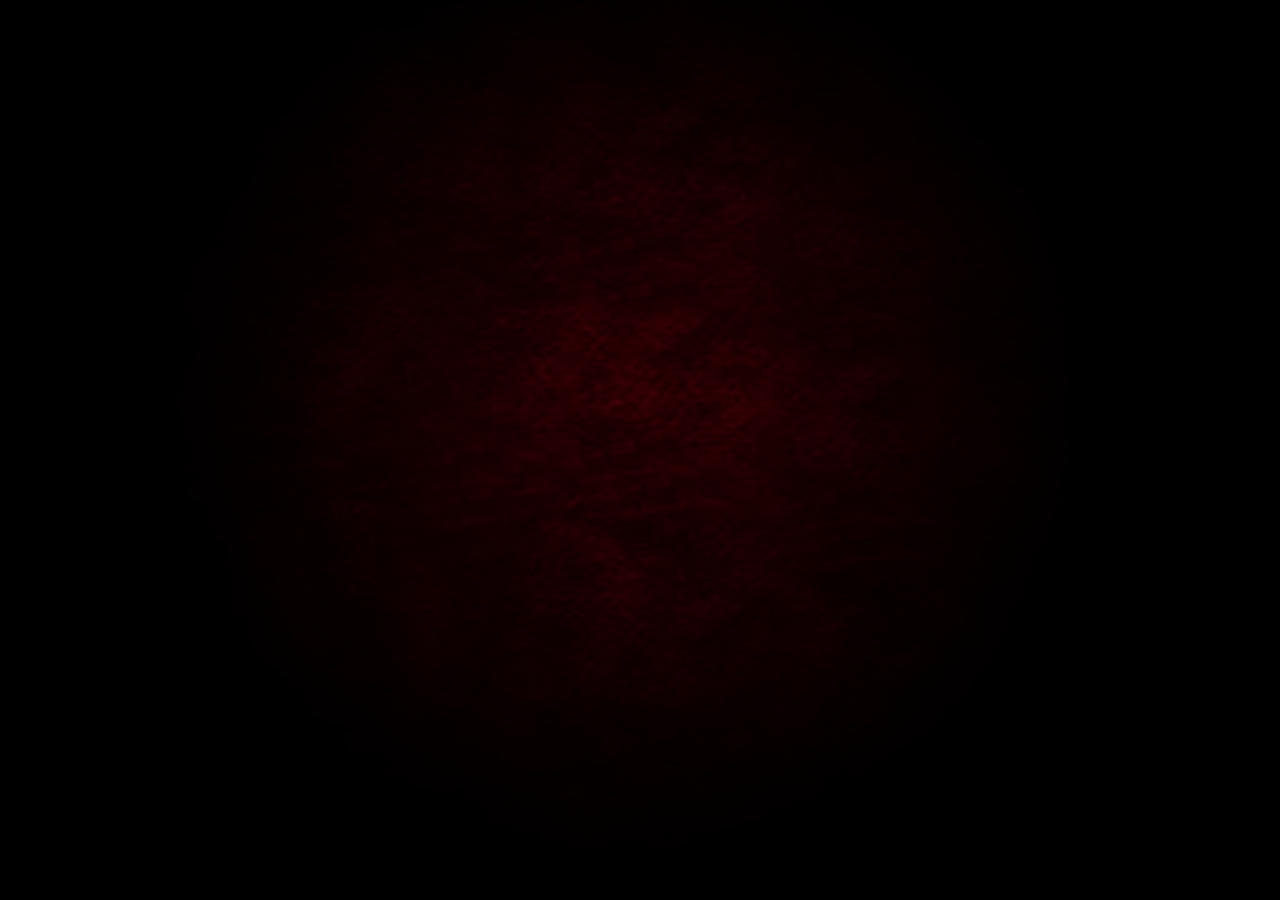
==== commit faf400be: "Update button font size for Tunisia and France links in the menu" ====
--- a/couture/index.html
+++ b/couture/index.html
@@ -1006,13 +1006,13 @@
 			</div>
 			<div id="page55" class="page page29">
 				<div class="firasIntro black  ligneSize16"> <br><br>
-				<h3 class="black">&nbsp&nbsp&nbsp&nbsp&nbsp&nbsp&nbsp&nbsp&nbsp&nbsp&nbsp&nbsp&nbsp&nbsp&nbsp&nbsp&nbsp&nbsp&nbsp&nbsp&nbsp&nbsp&nbsp&nbsp&nbsp&nbsp <a data-reveal-id="venteTunisie" class="my-button" >Tunisie</a></h3>
+				<h3 class="black">&nbsp&nbsp&nbsp&nbsp&nbsp&nbsp&nbsp&nbsp&nbsp&nbsp&nbsp&nbsp&nbsp&nbsp&nbsp&nbsp&nbsp&nbsp&nbsp&nbsp&nbsp&nbsp&nbsp&nbsp&nbsp&nbsp <a data-reveal-id="venteTunisie" class="my-button" style="font-size:16px">Tunisie</a></h3>
 				</div>
 
 			</div>
 			<div id="page56" class="page page30">
 			<div class="firasIntro black  ligneSize16"> <br><br>
-				<h3 class="black"> <a data-reveal-id="venteFrance" class="my-button" >France</a></h3>
+				<h3 class="black"> <a data-reveal-id="venteFrance" class="my-button" style="font-size:16px">France</a></h3>
 				</div>
                 <div class="menu_ver" title='Sommaire'><a href="index.html#" onClick="goTo(this.id)" id="5"><img src="assets/img/Icone menu du livre.png"></a></div>
 
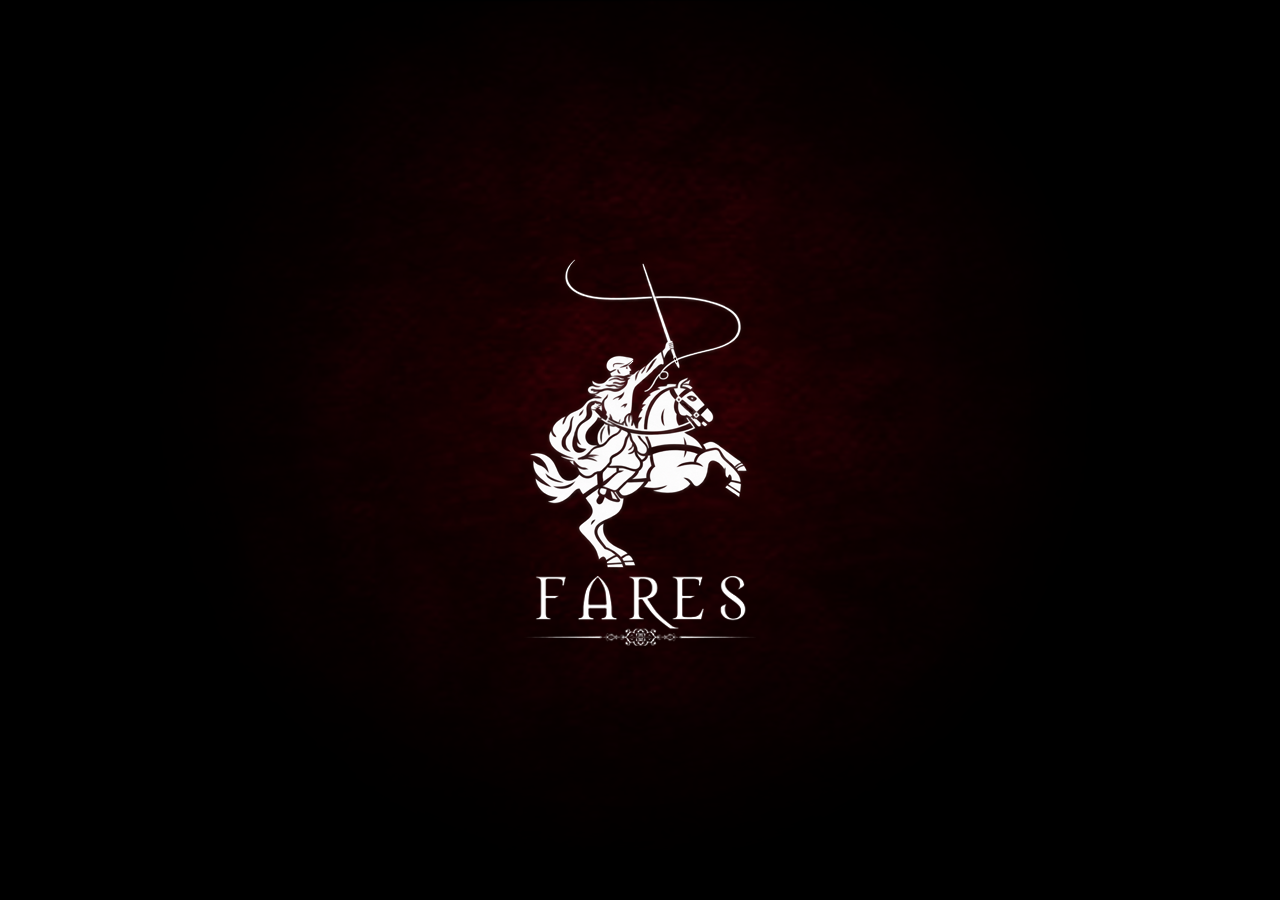
==== commit 48722b08: "Update play button behavior to redirect instead of opening a new tab" ====
--- a/couture/index.html
+++ b/couture/index.html
@@ -1217,7 +1217,7 @@
 
   <div id="venteTunisie" class="reveal-modal">
 	  <h3><a href="index.html#" onClick="goTo(this.id);$('#venteTunisie').trigger('reveal:close')" id="31" class="my-button">Demandez la boutique la plus proche</a></h3>
-      <img src="assets/img/2.jpg" alt="Sommaire" style="width:100%;height:auto;display:block;margin-top:12px;">
+      <img src="assets/img/3.jpg" alt="Sommaire" style="width:100%;height:auto;display:block;margin-top:12px;">
       <a class="close-reveal-modal">x</a>
 </div>
 <div id="venteFrance" class="reveal-modal">
@@ -1247,7 +1247,7 @@
 						<li><a class="cp-pause" style="display:none;" tabindex="1">pause</a></li> 
 					</ul>
 						<ul class="cp-controlsss">
-						    <li><a class="cp-playyy" tabindex="1" onclick="event.preventDefault(); window.open('https://farescouture.com/fares-boutique/', '_blank');">play</a></li>
+						    <li><a class="cp-playyy" tabindex="1" onclick="event.preventDefault(); window.location.href='https://farescouture.com/fares-boutique/';">play</a></li>
 						<li><a class="cp-pause" style="display:none;" tabindex="1">pause</a></li> 
 					</ul>
 				
--- a/couture/assets/css/styles.css
+++ b/couture/assets/css/styles.css
@@ -295,12 +295,12 @@
 }
 
 #magazine .cover {
-  background: #000 url("../img/cover.jpg");
+  background: #000 url("../img/cover-2.png");
   background-position: 50% top;
   background-repeat: no-repeat;
 }
 #magazine .end {
-  background: #000 url("../img/end.jpg");
+  background: #000 url("../img/Page de couverture dorée verso livre.png");
   background-position: 50% top;
   background-repeat: no-repeat;
 }
@@ -356,7 +356,7 @@
 }
 
 #magazine .pretAporter {
-  background: #000 url("../img/pret_a_porter.jpg");
+  background: #000 url("../img/Prêt à porter page gauche.jpg");
   background-position: 50% top;
   background-repeat: no-repeat;
 }
@@ -481,7 +481,7 @@
   height: 320px;
   margin: 0 auto;
   margin-top: 165px;
-  background-image: url("../img/ouvrir.png");
+  background-image: url("../img/ouvrir-1.png");
   background-position: 50% top;
   background-repeat: no-repeat;
 }
